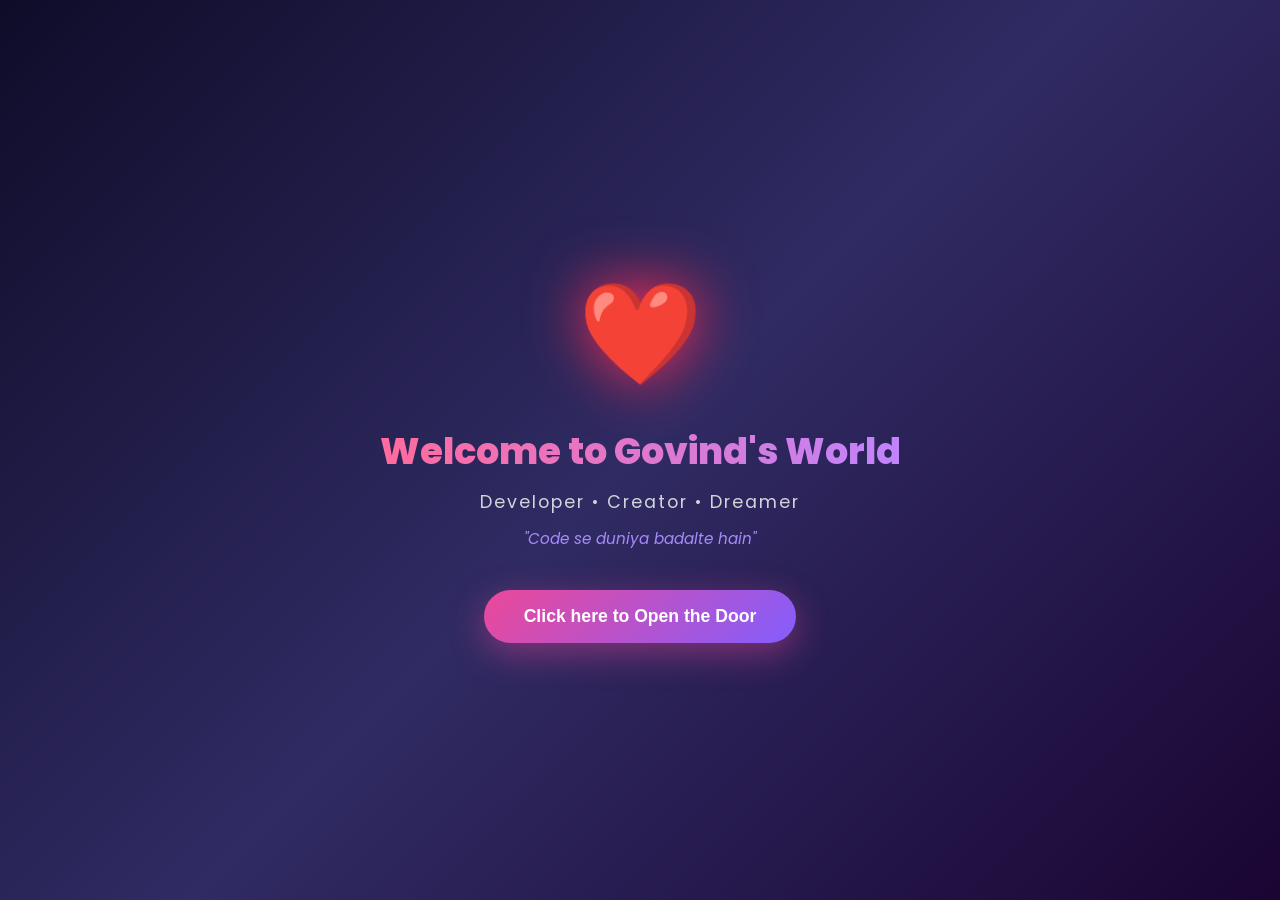
==== index.html @ 184f4589 "Refine styles and update comments in index.html Adjusted various font sizes and padding for better l" ====
<!DOCTYPE html>
<html lang="en">
<head>
  <meta charset="UTF-8" />
  <meta name="viewport" content="width=device-width, initial-scale=1.0" />
  <title>GOVIND | Developer Portfolio</title>
  <link rel="icon" href="https://cdn-icons-png.flaticon.com/512/179/179309.png" />
  <link href="https://fonts.googleapis.com/css2?family=Poppins:wght@300;500;700;900&display=swap" rel="stylesheet" />
  <script src="https://cdnjs.cloudflare.com/ajax/libs/font-awesome/6.5.0/js/all.min.js" crossorigin="anonymous"></script>
  <script src="https://cdn.jsdelivr.net/npm/particles.js@2.0.0/particles.min.js"></script>

  <style>
    * { margin: 0; padding: 0; box-sizing: border-box; }
    
    :root {
      --text: #ffffff;
      --card-bg: rgba(15, 12, 41, 0.65);
    }
    
    body.day {
      --text: #1e1b4b;
      --card-bg: rgba(255, 255, 255, 0.9);
    }

    body {
      font-family: 'Poppins', sans-serif;
      overflow-x: hidden;
      min-height: 100vh;
      color: var(--text);
      transition: all 0.4s ease;
    }

    /* Welcome Screen */
    #welcome-screen {
      position: fixed;
      inset: 0;
      background: linear-gradient(135deg, #0f0c29, #302b63, #1a0533);
      display: flex;
      flex-direction: column;
      align-items: center;
      justify-content: center;
      z-index: 9999;
      transition: opacity 0.9s ease, visibility 0.9s ease;
    }
    #welcome-screen.hide {
      opacity: 0;
      visibility: hidden;
      pointer-events: none;
    }
    .big-heart {
      font-size: 100px;
      animation: heartbeat 1.5s ease-in-out infinite;
      margin-bottom: 15px;
      filter: drop-shadow(0 0 30px #ff2d55);
    }
    @keyframes heartbeat {
      0%, 100% { transform: scale(1); }
      15% { transform: scale(1.25); }
      30% { transform: scale(1); }
      45% { transform: scale(1.15); }
    }
    .welcome-text {
      font-size: 2.3rem;
      font-weight: 800;
      text-align: center;
      margin-bottom: 10px;
      background: linear-gradient(90deg, #ff6b9d, #c084fc, #60a5fa, #ff6b9d);
      background-size: 300%;
      -webkit-background-clip: text;
      -webkit-text-fill-color: transparent;
      animation: gradientText 4s linear infinite, fadeInUp 1s ease;
    }
    @keyframes gradientText {
      0% { background-position: 0%; }
      100% { background-position: 300%; }
    }
    .welcome-sub {
      font-size: 1.1rem;
      color: #d1d5db;
      margin-bottom: 12px;
      letter-spacing: 2px;
      animation: fadeInUp 1.2s ease;
    }
    .welcome-line {
      font-size: 0.95rem;
      color: #a78bfa;
      margin-bottom: 40px;
      font-style: italic;
      animation: fadeInUp 1.3s ease;
    }
    .open-door-btn {
      padding: 16px 40px;
      font-size: 1.1rem;
      font-weight: 600;
      border: none;
      border-radius: 50px;
      background: linear-gradient(135deg, #ec4899, #8b5cf6, #3b82f6);
      background-size: 200%;
      color: white;
      cursor: pointer;
      box-shadow: 0 10px 35px rgba(236, 72, 153, 0.45);
      transition: all 0.3s ease;
      animation: fadeInUp 1.5s ease;
    }
    .open-door-btn:hover {
      transform: translateY(-5px) scale(1.05);
      background-position: 100%;
    }
    @keyframes fadeInUp {
      from { opacity: 0; transform: translateY(30px); }
      to { opacity: 1; transform: translateY(0); }
    }

    #main-content {
      opacity: 0;
      transition: opacity 0.9s ease;
      min-height: 100vh;
    }
    #main-content.show { opacity: 1; }

    .theme-toggle {
      position: fixed;
      top: 18px;
      right: 18px;
      z-index: 200;
      width: 46px;
      height: 46px;
      border-radius: 50%;
      border: 2px solid rgba(255,255,255,0.3);
      background: rgba(0,0,0,0.35);
      color: white;
      font-size: 1.2rem;
      cursor: pointer;
      backdrop-filter: blur(10px);
      display: flex;
      align-items: center;
      justify-content: center;
      transition: 0.3s;
    }
    .theme-toggle:hover { transform: scale(1.1); }

    /* Fancy Shayari */
    .shayari {
      position: absolute;
      top: 38px;
      left: 50%;
      transform: translateX(-50%);
      width: 92%;
      max-width: 440px;
      text-align: center;
      font-size: 1.12rem;
      font-weight: 800;
      line-height: 1.5;
      z-index: 5;
      background: linear-gradient(90deg, #f472b6, #c084fc, #60a5fa, #34d399, #f472b6);
      background-size: 300%;
      -webkit-background-clip: text;
      -webkit-text-fill-color: transparent;
      animation: shayariColor 5s linear infinite, shayariFloat 4s ease-in-out infinite;
    }
    @keyframes shayariColor {
      0% { background-position: 0%; }
      100% { background-position: 300%; }
    }
    @keyframes shayariFloat {
      0%, 100% { transform: translateX(-50%) translateY(0); }
      50% { transform: translateX(-50%) translateY(-7px); }
    }

    .page {
      position: absolute;
      inset: 0;
      display: none;
      flex-direction: column;
      align-items: center;
      justify-content: center;
      padding: 20px;
      z-index: 1;
      overflow-y: auto;
    }
    .page.active { display: flex; }

    .card {
      width: 90%;
      max-width: 420px;
      padding: 26px 22px;
      border-radius: 24px;
      backdrop-filter: blur(16px);
      text-align: center;
      position: relative;
      z-index: 2;
      background: var(--card-bg);
      margin-top: 70px;
    }

    .avatar {
      width: 120px;
      height: 120px;
      border-radius: 50%;
      object-fit: cover;
      margin-bottom: 12px;
    }
    .name {
      font-size: 2.15rem;
      font-weight: 900;
      letter-spacing: 2px;
      margin: 8px 0 4px;
    }
    .tag { font-size: 0.95rem; opacity: 0.85; margin-bottom: 10px; }
    .about { font-size: 0.92rem; line-height: 1.5; margin-bottom: 14px; opacity: 0.9; }

    .social {
      display: flex;
      justify-content: center;
      gap: 14px;
      margin: 14px 0;
      flex-wrap: wrap;
    }
    .social a {
      font-size: 1.4rem;
      color: inherit;
      transition: 0.3s;
    }
    .social a:hover { transform: scale(1.25) translateY(-4px); }

    .buttons {
      display: flex;
      gap: 10px;
      justify-content: center;
      flex-wrap: wrap;
      margin-top: 8px;
    }
    .btn {
      padding: 10px 22px;
      border-radius: 12px;
      text-decoration: none;
      font-weight: 600;
      font-size: 0.93rem;
      transition: 0.3s;
      border: none;
      cursor: pointer;
      color: white;
    }
    .btn:hover { transform: translateY(-3px); }

    /* Engagement */
    .engage-bar {
      display: flex;
      justify-content: center;
      gap: 16px;
      margin: 16px 0 10px;
      flex-wrap: wrap;
      font-size: 0.9rem;
    }
    .engage-item {
      display: flex;
      align-items: center;
      gap: 6px;
      cursor: pointer;
      padding: 6px 12px;
      border-radius: 20px;
      background: rgba(255,255,255,0.08);
      transition: 0.3s;
    }
    .engage-item:hover { background: rgba(255,255,255,0.15); transform: scale(1.05); }
    .engage-item.liked { color: #f472b6; }

    .share-btns {
      display: flex;
      justify-content: center;
      gap: 12px;
      margin-top: 8px;
      margin-bottom: 6px;
    }
    .share-btn {
      width: 40px;
      height: 40px;
      border-radius: 50%;
      border: none;
      color: white;
      font-size: 1.1rem;
      cursor: pointer;
      transition: 0.3s;
    }
    .share-btn:hover { transform: scale(1.15); }
    .share-wa { background: #25d366; }
    .share-tg { background: #0088cc; }
    .share-copy { background: #6b7280; }

    .nav {
      position: fixed;
      bottom: 20px;
      left: 50%;
      transform: translateX(-50%);
      display: flex;
      gap: 9px;
      z-index: 100;
      background: rgba(0,0,0,0.45);
      padding: 8px 14px;
      border-radius: 50px;
      backdrop-filter: blur(10px);
    }
    .nav-btn {
      width: 34px;
      height: 34px;
      border-radius: 50%;
      border: 2px solid rgba(255,255,255,0.4);
      background: transparent;
      color: white;
      font-weight: 700;
      cursor: pointer;
      transition: 0.3s;
      font-size: 0.9rem;
    }
    .nav-btn.active, .nav-btn:hover {
      background: white;
      color: #000;
      border-color: white;
    }

    /* Page Themes */
    #page1 { background: linear-gradient(-45deg, #0f0c29, #302b63, #4c1d95, #1e1b4b); background-size: 400% 400%; animation: gradient 14s ease infinite; }
    #page1 .card { border: 1px solid rgba(168,85,247,0.35); box-shadow: 0 0 40px rgba(168,85,247,0.25); }
    #page1 .avatar { border: 3px solid #a855f7; box-shadow: 0 0 25px #a855f7; }
    #page1 .name { background: linear-gradient(90deg, #c084fc, #e879f9, #f0abfc); -webkit-background-clip: text; -webkit-text-fill-color: transparent; }
    #page1 .btn { background: linear-gradient(135deg, #a855f7, #7c3aed); }
    #page1 .btn.outline { background: transparent; border: 2px solid #a855f7; color: inherit; }

    #page2 { background: linear-gradient(-45deg, #0c4a6e, #0369a1, #0e7490, #155e75); background-size: 400% 400%; animation: gradient 14s ease infinite; }
    #page2 .card { border: 1px solid rgba(34,211,238,0.35); box-shadow: 0 0 40px rgba(34,211,238,0.25); }
    #page2 .avatar { border: 3px solid #22d3ee; box-shadow: 0 0 25px #22d3ee; }
    #page2 .name { color: #67e8f9; text-shadow: 0 0 18px #22d3ee; }
    #page2 .btn { background: linear-gradient(135deg, #06b6d4, #0891b2); }
    #page2 .btn.outline { background: transparent; border: 2px solid #22d3ee; color: inherit; }

    #page3 { background: linear-gradient(-45deg, #064e3b, #065f46, #047857, #115e59); background-size: 400% 400%; animation: gradient 14s ease infinite; }
    #page3 .card { border: 1px solid rgba(52,211,153,0.35); box-shadow: 0 0 40px rgba(52,211,153,0.25); }
    #page3 .avatar { border: 3px solid #34d399; box-shadow: 0 0 25px #34d399; }
    #page3 .name { background: linear-gradient(90deg, #6ee7b7, #34d399, #10b981); -webkit-background-clip: text; -webkit-text-fill-color: transparent; }
    #page3 .btn { background: linear-gradient(135deg, #10b981, #059669); }
    #page3 .btn.outline { background: transparent; border: 2px solid #34d399; color: inherit; }

    #page4 { background: linear-gradient(-45deg, #7c2d12, #9a3412, #c2410c, #9a3412); background-size: 400% 400%; animation: gradient 14s ease infinite; }
    #page4 .card { border: 1px solid rgba(251,146,60,0.35); box-shadow: 0 0 40px rgba(251,146,60,0.25); }
    #page4 .avatar { border: 3px solid #fb923c; box-shadow: 0 0 25px #fb923c; }
    #page4 .name { color: #fdba74; }
    #page4 .btn { background: linear-gradient(135deg, #f97316, #ea580c); }
    #page4 .btn.outline { background: transparent; border: 2px solid #fb923c; color: inherit; }

    #page5 { background: linear-gradient(-45deg, #831843, #9d174d, #be123c, #9f1239); background-size: 400% 400%; animation: gradient 14s ease infinite; }
    #page5 .card { border: 1px solid rgba(244,114,182,0.35); box-shadow: 0 0 40px rgba(244,114,182,0.25); }
    #page5 .avatar { border: 3px solid #f472b6; box-shadow: 0 0 25px #f472b6; }
    #page5 .name { background: linear-gradient(90deg, #f9a8d4, #f472b6, #ec4899); -webkit-background-clip: text; -webkit-text-fill-color: transparent; }
    #page5 .btn { background: linear-gradient(135deg, #ec4899, #db2777); }
    #page5 .btn.outline { background: transparent; border: 2px solid #f472b6; color: inherit; }

    .contact-info { margin: 12px 0; font-size: 0.92rem; line-height: 1.7; }
    .contact-info a { color: #f9a8d4; text-decoration: none; font-weight: 500; }

    .comments-box {
      width: 90%;
      max-width: 420px;
      margin: 15px auto 90px;
      padding: 15px;
      border-radius: 16px;
      background: rgba(0,0,0,0.25);
      display: none;
    }

    @keyframes gradient {
      0% { background-position: 0% 50%; }
      50% { background-position: 100% 50%; }
      100% { background-position: 0% 50%; }
    }

    #particles-js { position: fixed; inset: 0; z-index: 0; }

    body.day .theme-toggle { color: #1e1b4b; border-color: rgba(0,0,0,0.2); background: rgba(255,255,255,0.7); }
    body.day .nav { background: rgba(255,255,255,0.75); }
    body.day .nav-btn { color: #1e1b4b; border-color: rgba(0,0,0,0.25); }
    body.day .nav-btn.active { background: #1e1b4b; color: white; }
  </style>
</head>
<body>

  <!-- WELCOME SCREEN -->
  <div id="welcome-screen">
    <div class="big-heart">❤️</div>
    <h1 class="welcome-text">Welcome to Govind's World</h1>
    <p class="welcome-sub">Developer • Creator • Dreamer</p>
    <p class="welcome-line">"Code se duniya badalte hain"</p>
    <button class="open-door-btn" onclick="openDoor()">Click here to Open the Door</button>
  </div>

  <!-- MAIN CONTENT -->
  <div id="main-content">
    <div id="particles-js"></div>

    <button class="theme-toggle" id="themeToggle">
      <i class="fas fa-moon"></i>
    </button>

    <!-- PAGE 1 -->
    <div class="page active" id="page1">
      <div class="shayari">"Silence is my power,<br>Code is my language 🔥"</div>
      <div class="card">
        <img src="https://graph.org/file/0471decf208b82b1a9e58.jpg" class="avatar" alt="Govind">
        <h1 class="name">GOVIND</h1>
        <p class="tag">@GOVIND-BOTS</p>
        <p class="about">💻 Telegram Bot Developer | Python | Pyrogram<br>⚡ Building automation with creativity</p>

        <div class="engage-bar">
          <div class="engage-item" id="viewCount"><i class="fas fa-eye"></i> <span>0</span> Views</div>
          <div class="engage-item" id="likeBtn" onclick="toggleLike()">
            <i class="fas fa-heart"></i> <span id="likeCount">0</span> Likes
          </div>
        </div>

        <div class="share-btns">
          <button class="share-btn share-wa" onclick="shareWhatsApp()"><i class="fab fa-whatsapp"></i></button>
          <button class="share-btn share-tg" onclick="shareTelegram()"><i class="fab fa-telegram"></i></button>
          <button class="share-btn share-copy" onclick="copyLink()"><i class="fas fa-link"></i></button>
        </div>

        <div class="social">
          <a href="https://github.com/GOVIND-BOTS" target="_blank"><i class="fab fa-github"></i></a>
          <a href="https://telegram.dog/govind_official_mp13" target="_blank"><i class="fab fa-telegram"></i></a>
          <a href="https://instagram.com/govind__official_mp" target="_blank"><i class="fab fa-instagram"></i></a>
          <a href="https://www.facebook.com/share/19WKnx52wk/" target="_blank"><i class="fab fa-facebook"></i></a>
          <a href="mailto:govindofficialmp@gmail.com"><i class="fas fa-envelope"></i></a>
          <a href="tel:+919713856013"><i class="fas fa-phone"></i></a>
        </div>
        <div class="buttons">
          <a href="https://instagram.com/govind__official_mp" class="btn" target="_blank">Follow</a>
          <button class="btn outline" onclick="goToPage(2)">Next →</button>
        </div>
      </div>
    </div>

    <!-- PAGE 2 -->
    <div class="page" id="page2">
      <div class="shayari">"Main nahi manta limits,<br>Main banata hoon systems 💻"</div>
      <div class="card">
        <img src="https://graph.org/file/0471decf208b82b1a9e58.jpg" class="avatar" alt="Govind">
        <h1 class="name">GOVIND</h1>
        <p class="tag">About Me</p>
        <p class="about">Passionate Telegram Bot Developer from India.<br>Love creating smart automation tools using Python & Pyrogram.<br>Always learning & building cool stuff 🚀</p>
        <div class="social">
          <a href="https://github.com/GOVIND-BOTS" target="_blank"><i class="fab fa-github"></i></a>
          <a href="https://telegram.dog/govind_official_mp13" target="_blank"><i class="fab fa-telegram"></i></a>
          <a href="https://instagram.com/govind__official_mp" target="_blank"><i class="fab fa-instagram"></i></a>
          <a href="https://www.facebook.com/share/19WKnx52wk/" target="_blank"><i class="fab fa-facebook"></i></a>
          <a href="mailto:govindofficialmp@gmail.com"><i class="fas fa-envelope"></i></a>
          <a href="tel:+919713856013"><i class="fas fa-phone"></i></a>
        </div>
        <div class="buttons">
          <button class="btn outline" onclick="goToPage(1)">← Prev</button>
          <button class="btn" onclick="goToPage(3)">Next →</button>
        </div>
      </div>
    </div>

    <!-- PAGE 3 -->
    <div class="page" id="page3">
      <div class="shayari">"Skills se nahi,<br>Hunger se farq padta hai 🔥"</div>
      <div class="card">
        <img src="https://graph.org/file/0471decf208b82b1a9e58.jpg" class="avatar" alt="Govind">
        <h1 class="name">GOVIND</h1>
        <p class="tag">My Skills</p>
        <p class="about">✅ Python & Pyrogram<br>✅ Telegram Bot Development<br>✅ Automation & Scraping<br>✅ API Integration<br>✅ Git & GitHub</p>
        <div class="social">
          <a href="https://github.com/GOVIND-BOTS" target="_blank"><i class="fab fa-github"></i></a>
          <a href="https://telegram.dog/govind_official_mp13" target="_blank"><i class="fab fa-telegram"></i></a>
          <a href="https://instagram.com/govind__official_mp" target="_blank"><i class="fab fa-instagram"></i></a>
          <a href="https://www.facebook.com/share/19WKnx52wk/" target="_blank"><i class="fab fa-facebook"></i></a>
          <a href="mailto:govindofficialmp@gmail.com"><i class="fas fa-envelope"></i></a>
          <a href="tel:+919713856013"><i class="fas fa-phone"></i></a>
        </div>
        <div class="buttons">
          <button class="btn outline" onclick="goToPage(2)">← Prev</button>
          <button class="btn" onclick="goToPage(4)">Next →</button>
        </div>
      </div>
    </div>

    <!-- PAGE 4 -->
    <div class="page" id="page4">
      <div class="shayari">"Projects bolte hain,<br>baatein nahi ⚡"</div>
      <div class="card">
        <img src="https://graph.org/file/0471decf208b82b1a9e58.jpg" class="avatar" alt="Govind">
        <h1 class="name">GOVIND</h1>
        <p class="tag">Projects</p>
        <p class="about">🔥 Multiple Telegram Bots<br>🔥 Auto Poster & Scrapers<br>🔥 Custom Automation Tools<br>🔥 Open Source Projects on GitHub</p>
        <div class="social">
          <a href="https://github.com/GOVIND-BOTS" target="_blank"><i class="fab fa-github"></i></a>
          <a href="https://telegram.dog/govind_official_mp13" target="_blank"><i class="fab fa-telegram"></i></a>
          <a href="https://instagram.com/govind__official_mp" target="_blank"><i class="fab fa-instagram"></i></a>
          <a href="https://www.facebook.com/share/19WKnx52wk/" target="_blank"><i class="fab fa-facebook"></i></a>
          <a href="mailto:govindofficialmp@gmail.com"><i class="fas fa-envelope"></i></a>
          <a href="tel:+919713856013"><i class="fas fa-phone"></i></a>
        </div>
        <div class="buttons">
          <button class="btn outline" onclick="goToPage(3)">← Prev</button>
          <button class="btn" onclick="goToPage(5)">Next →</button>
        </div>
      </div>
    </div>

    <!-- PAGE 5 -->
    <div class="page" id="page5">
      <div class="shayari">"Connect karo,<br>warna miss ho jaoge 🚀"</div>
      <div class="card">
        <img src="https://graph.org/file/0471decf208b82b1a9e58.jpg" class="avatar" alt="Govind">
        <h1 class="name">GOVIND</h1>
        <p class="tag">Get In Touch</p>
        <div class="contact-info">
          📧 <a href="mailto:govindofficialmp@gmail.com">govindofficialmp@gmail.com</a><br>
          📱 <a href="tel:+919713856013">+91 9713856013</a><br>
          📷 Instagram: @govind__official_mp<br>
          📘 Facebook: govind official
        </div>
        <div class="social">
          <a href="https://github.com/GOVIND-BOTS" target="_blank"><i class="fab fa-github"></i></a>
          <a href="https://telegram.dog/govind_official_mp13" target="_blank"><i class="fab fa-telegram"></i></a>
          <a href="https://instagram.com/govind__official_mp" target="_blank"><i class="fab fa-instagram"></i></a>
          <a href="https://www.facebook.com/share/19WKnx52wk/" target="_blank"><i class="fab fa-facebook"></i></a>
          <a href="mailto:govindofficialmp@gmail.com"><i class="fas fa-envelope"></i></a>
          <a href="tel:+919713856013"><i class="fas fa-phone"></i></a>
        </div>
        <div class="buttons">
          <button class="btn outline" onclick="goToPage(4)">← Prev</button>
          <button class="btn" onclick="goToPage(1)">Home</button>
        </div>
      </div>

      <!-- Comments Button -->
      <div style="margin: 18px 0 10px; text-align: center;">
        <button class="btn" onclick="toggleComments()" style="background: linear-gradient(135deg, #ec4899, #db2777);">
          💬 Comments
        </button>
      </div>

      <!-- Comments Box (hidden by default) -->
      <div class="comments-box" id="commentsBox">
        <h3 style="margin-bottom:12px; font-size:1.1rem;">💬 Comments</h3>
        <script src="https://giscus.app/client.js"
          data-repo="GOVIND-BOTS/GOVIND-BOTS"
          data-repo-id="R_kgDOXXXXXXX"
          data-category="General"
          data-category-id="DIC_kwDOXXXXXXX"
          data-mapping="pathname"
          data-strict="0"
          data-reactions-enabled="1"
          data-emit-metadata="0"
          data-input-position="bottom"
          data-theme="dark"
          data-lang="en"
          crossorigin="anonymous"
          async>
        </script>
      </div>
    </div>

    <div class="nav">
      <button class="nav-btn active" onclick="goToPage(1)">1</button>
      <button class="nav-btn" onclick="goToPage(2)">2</button>
      <button class="nav-btn" onclick="goToPage(3)">3</button>
      <button class="nav-btn" onclick="goToPage(4)">4</button>
      <button class="nav-btn" onclick="goToPage(5)">5</button>
    </div>
  </div>

  <script>
    function openDoor() {
      document.getElementById('welcome-screen').classList.add('hide');
      setTimeout(() => {
        document.getElementById('main-content').classList.add('show');
        updateViews();
      }, 500);
    }

    function updateViews() {
      let views = localStorage.getItem('portfolioViews') || 0;
      views = parseInt(views) + 1;
      localStorage.setItem('portfolioViews', views);
      document.querySelector('#viewCount span').innerText = views;
    }

    function toggleLike() {
      let likes = localStorage.getItem('portfolioLikes') || 0;
      let liked = localStorage.getItem('portfolioLiked') === 'true';
      const btn = document.getElementById('likeBtn');
      
      if (liked) {
        likes = Math.max(0, parseInt(likes) - 1);
        localStorage.setItem('portfolioLiked', 'false');
        btn.classList.remove('liked');
      } else {
        likes = parseInt(likes) + 1;
        localStorage.setItem('portfolioLiked', 'true');
        btn.classList.add('liked');
      }
      localStorage.setItem('portfolioLikes', likes);
      document.getElementById('likeCount').innerText = likes;
    }

    window.addEventListener('DOMContentLoaded', () => {
      document.getElementById('likeCount').innerText = localStorage.getItem('portfolioLikes') || 0;
      if (localStorage.getItem('portfolioLiked') === 'true') {
        document.getElementById('likeBtn').classList.add('liked');
      }
    });

    function shareWhatsApp() {
      window.open(`https://wa.me/?text=${encodeURIComponent(document.title + ' ' + location.href)}`);
    }
    function shareTelegram() {
      window.open(`https://t.me/share/url?url=${encodeURIComponent(location.href)}&text=${encodeURIComponent(document.title)}`);
    }
    function copyLink() {
      navigator.clipboard.writeText(location.href);
      alert('Link copied!');
    }

    function toggleComments() {
      const box = document.getElementById('commentsBox');
      box.style.display = box.style.display === 'none' ? 'block' : 'none';
    }

    particlesJS("particles-js", {
      particles: {
        number: { value: 50 },
        color: { value: "#ffffff" },
        shape: { type: "circle" },
        opacity: { value: 0.25 },
        size: { value: 2.3 },
        move: { enable: true, speed: 1.3 }
      }
    });

    function goToPage(num) {
      document.querySelectorAll('.page').forEach(p => p.classList.remove('active'));
      document.getElementById('page' + num).classList.add('active');
      document.querySelectorAll('.nav-btn').forEach(btn => btn.classList.remove('active'));
      document.querySelectorAll('.nav-btn')[num - 1].classList.add('active');
    }

    const toggleBtn = document.getElementById('themeToggle');
    const icon = toggleBtn.querySelector('i');
    if (localStorage.getItem('theme') === 'day') {
      document.body.classList.add('day');
      icon.classList.replace('fa-moon', 'fa-sun');
    }
    toggleBtn.addEventListener('click', () => {
      document.body.classList.toggle('day');
      if (document.body.classList.contains('day')) {
        icon.classList.replace('fa-moon', 'fa-sun');
        localStorage.setItem('theme', 'day');
      } else {
        icon.classList.replace('fa-sun', 'fa-moon');
        localStorage.setItem('theme', 'night');
      }
    });
  </script>
</body>
</html>
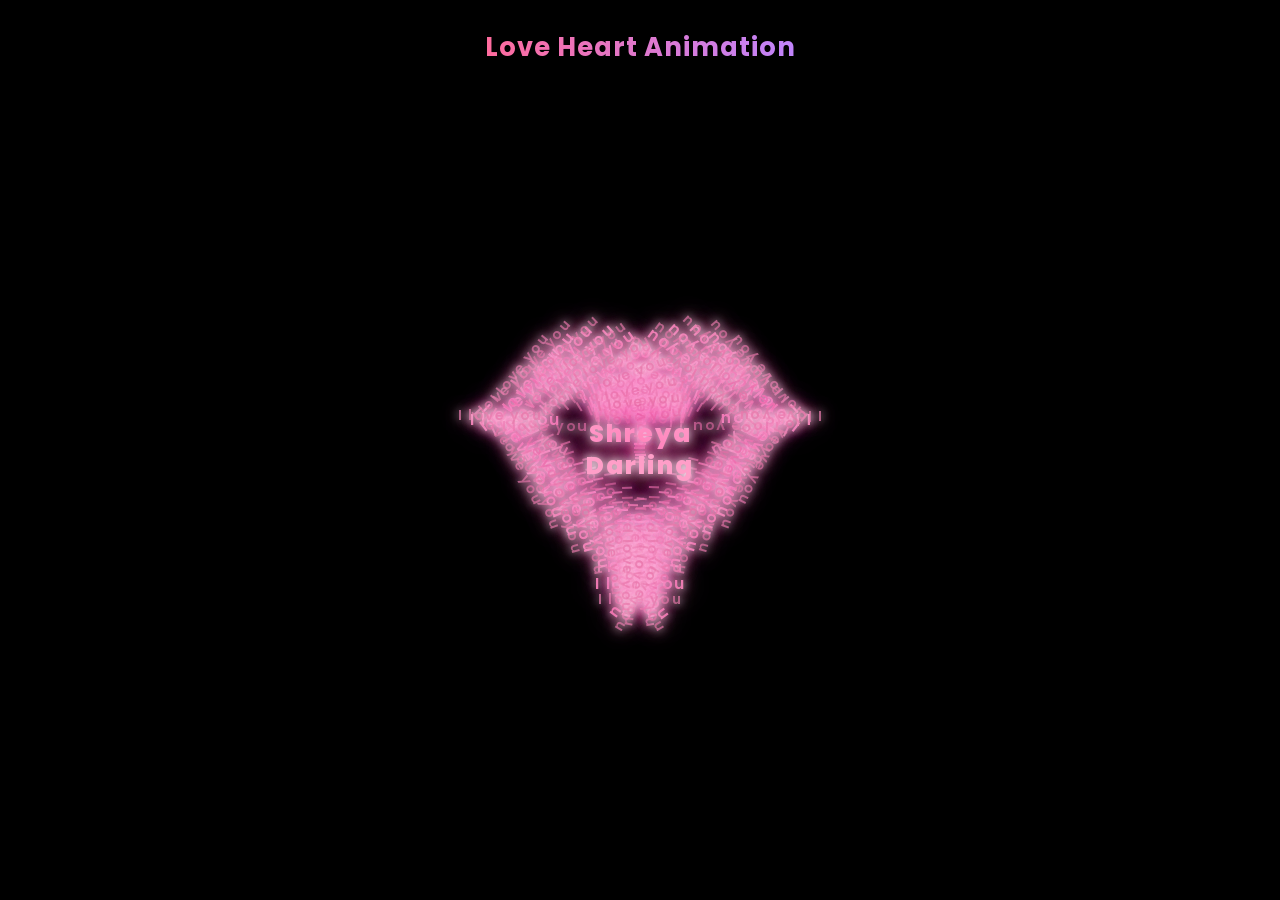
==== commit 3dd856a1: "Update index.html" ====
--- a/index.html
+++ b/index.html
@@ -28,9 +28,106 @@
       min-height: 100vh;
       color: var(--text);
       transition: all 0.4s ease;
-    }
-
-    /* Welcome Screen */
+      background: #000;
+    }
+
+    /* ========== LOVE HEART ANIMATION (Video Style) ========== */
+    #love-intro {
+      position: fixed;
+      inset: 0;
+      background: #000;
+      z-index: 10000;
+      display: flex;
+      flex-direction: column;
+      align-items: center;
+      justify-content: center;
+      overflow: hidden;
+      transition: opacity 1.2s ease, visibility 1.2s ease;
+    }
+    #love-intro.hide {
+      opacity: 0;
+      visibility: hidden;
+      pointer-events: none;
+    }
+
+    .heart-container {
+      position: relative;
+      width: 320px;
+      height: 320px;
+      display: flex;
+      align-items: center;
+      justify-content: center;
+    }
+
+    .love-word {
+      position: absolute;
+      color: #ea80b0;
+      font-size: 0.95rem;
+      font-weight: 600;
+      white-space: nowrap;
+      text-shadow: 0 0 8px #fff, 0 0 15px #ea80b0, 0 0 25px #ff69b4;
+      letter-spacing: 1.5px;
+      transform-origin: center;
+      opacity: 0.9;
+      animation: pulseText 2.8s ease-in-out infinite;
+    }
+
+    @keyframes pulseText {
+      0%, 100% { opacity: 0.75; filter: brightness(1); }
+      50% { opacity: 1; filter: brightness(1.3); }
+    }
+
+    .center-text {
+      position: absolute;
+      top: 50%;
+      left: 50%;
+      transform: translate(-50%, -50%);
+      font-size: 1.55rem;
+      font-weight: 800;
+      color: #ff9ec8;
+      text-shadow: 
+        0 0 10px #fff,
+        0 0 20px #ea80b0,
+        0 0 40px #ff69b4,
+        0 0 60px #ff1493;
+      letter-spacing: 2px;
+      white-space: nowrap;
+      z-index: 10;
+      animation: centerGlow 2.2s ease-in-out infinite, centerFloat 3.5s ease-in-out infinite;
+      text-align: center;
+      line-height: 1.3;
+    }
+
+    @keyframes centerGlow {
+      0%, 100% { 
+        text-shadow: 0 0 10px #fff, 0 0 20px #ea80b0, 0 0 40px #ff69b4;
+        transform: translate(-50%, -50%) scale(1);
+      }
+      50% { 
+        text-shadow: 0 0 15px #fff, 0 0 30px #ea80b0, 0 0 55px #ff69b4, 0 0 80px #ff1493;
+        transform: translate(-50%, -50%) scale(1.08);
+      }
+    }
+
+    @keyframes centerFloat {
+      0%, 100% { transform: translate(-50%, -50%) translateY(0); }
+      50% { transform: translate(-50%, -50%) translateY(-6px); }
+    }
+
+    .love-title {
+      position: absolute;
+      top: 28px;
+      font-size: 1.6rem;
+      font-weight: 700;
+      background: linear-gradient(90deg, #ff6b9d, #c084fc, #60a5fa, #ff6b9d);
+      background-size: 300%;
+      -webkit-background-clip: text;
+      -webkit-text-fill-color: transparent;
+      animation: gradientText 4s linear infinite;
+      letter-spacing: 1px;
+    }
+
+    /* ========== WELCOME SCREEN ========== */
     #welcome-screen {
       position: fixed;
       inset: 0;
@@ -40,7 +137,13 @@
       align-items: center;
       justify-content: center;
       z-index: 9999;
+      opacity: 0;
+      visibility: hidden;
       transition: opacity 0.9s ease, visibility 0.9s ease;
+    }
+    #welcome-screen.show {
+      opacity: 1;
+      visibility: visible;
     }
     #welcome-screen.hide {
       opacity: 0;
@@ -379,9 +482,26 @@
     body.day .nav { background: rgba(255,255,255,0.75); }
     body.day .nav-btn { color: #1e1b4b; border-color: rgba(0,0,0,0.25); }
     body.day .nav-btn.active { background: #1e1b4b; color: white; }
+
+    /* Responsive for heart */
+    @media (max-width: 480px) {
+      .heart-container { width: 280px; height: 280px; }
+      .love-word { font-size: 0.82rem; }
+      .center-text { font-size: 1.3rem; }
+      .love-title { font-size: 1.35rem; }
+    }
   </style>
 </head>
 <body>
+
+  <!-- ========== LOVE HEART INTRO (Video Style) ========== -->
+  <div id="love-intro">
+    <div class="love-title">Love Heart Animation</div>
+    <div class="heart-container" id="heartContainer">
+      <!-- Love words will be generated by JS -->
+      <div class="center-text">Shreya<br>Darling</div>
+    </div>
+  </div>
 
   <!-- WELCOME SCREEN -->
   <div id="welcome-screen">
@@ -571,6 +691,69 @@
   </div>
 
   <script>
+    // ========== CREATE LOVE HEART (exactly like video) ==========
+    function createLoveHeart() {
+      const container = document.getElementById('heartContainer');
+      const centerText = container.querySelector('.center-text');
+      
+      // Heart parametric equation points
+      // Multiple layers for thickness (like video)
+      const layers = [
+        { scale: 1.00, count: 48, opacity: 1.0 },
+        { scale: 0.88, count: 42, opacity: 0.85 },
+        { scale: 0.76, count: 36, opacity: 0.7 },
+        { scale: 1.12, count: 40, opacity: 0.75 }
+      ];
+
+      layers.forEach((layer, layerIndex) => {
+        for (let i = 0; i < layer.count; i++) {
+          const t = (i / layer.count) * Math.PI * 2;
+          
+          // Classic heart parametric equations
+          const x = 16 * Math.pow(Math.sin(t), 3);
+          const y = -(13 * Math.cos(t) - 5 * Math.cos(2 * t) - 2 * Math.cos(3 * t) - Math.cos(4 * t));
+          
+          const span = document.createElement('span');
+          span.className = 'love-word';
+          span.innerText = 'I love you';
+          
+          // Position
+          const posX = x * 7.8 * layer.scale;
+          const posY = y * 7.8 * layer.scale;
+          
+          // Rotation to follow the curve
+          const angle = Math.atan2(
+            -(13 * Math.sin(t) + 10 * Math.sin(2 * t) + 6 * Math.sin(3 * t) + 4 * Math.sin(4 * t)),
+            48 * Math.pow(Math.sin(t), 2) * Math.cos(t)
+          ) * (180 / Math.PI);
+          
+          span.style.left = `calc(50% + ${posX}px)`;
+          span.style.top = `calc(50% + ${posY}px)`;
+          span.style.transform = `translate(-50%, -50%) rotate(${angle - 90}deg)`;
+          span.style.opacity = layer.opacity;
+          span.style.animationDelay = `${(i * 0.04) + (layerIndex * 0.15)}s`;
+          
+          // Slight size variation
+          if (layerIndex === 0) span.style.fontSize = '0.98rem';
+          else if (layerIndex === 3) span.style.fontSize = '0.88rem';
+          else span.style.fontSize = '0.90rem';
+          
+          container.insertBefore(span, centerText);
+        }
+      });
+    }
+
+    // Start heart + auto transition to Welcome
+    createLoveHeart();
+
+    setTimeout(() => {
+      document.getElementById('love-intro').classList.add('hide');
+      setTimeout(() => {
+        document.getElementById('welcome-screen').classList.add('show');
+      }, 600);
+    }, 6500); // 6.5 seconds heart animation
+
+    // ========== EXISTING FUNCTIONS ==========
     function openDoor() {
       document.getElementById('welcome-screen').classList.add('hide');
       setTimeout(() => {
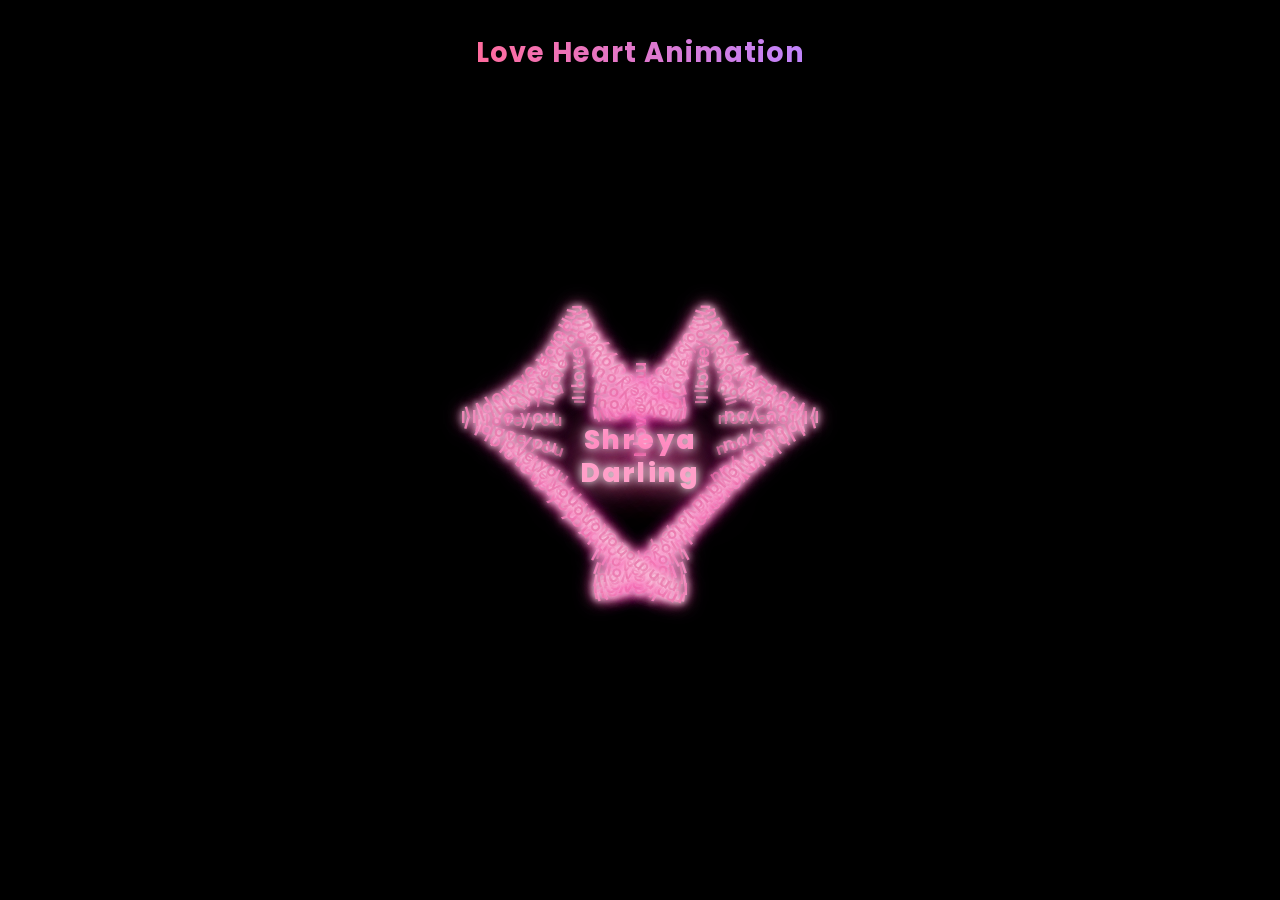
==== commit 0597412a: "Update index.html" ====
--- a/index.html
+++ b/index.html
@@ -31,7 +31,7 @@
       background: #000;
     }
 
-    /* ========== LOVE HEART ANIMATION (Video Style) ========== */
+    /* ========== LOVE HEART ANIMATION (Exact Video Style) ========== */
     #love-intro {
       position: fixed;
       inset: 0;
@@ -42,7 +42,7 @@
       align-items: center;
       justify-content: center;
       overflow: hidden;
-      transition: opacity 1.2s ease, visibility 1.2s ease;
+      transition: opacity 1.1s ease, visibility 1.1s ease;
     }
     #love-intro.hide {
       opacity: 0;
@@ -50,74 +50,10 @@
       pointer-events: none;
     }
 
-    .heart-container {
-      position: relative;
-      width: 320px;
-      height: 320px;
-      display: flex;
-      align-items: center;
-      justify-content: center;
-    }
-
-    .love-word {
-      position: absolute;
-      color: #ea80b0;
-      font-size: 0.95rem;
-      font-weight: 600;
-      white-space: nowrap;
-      text-shadow: 0 0 8px #fff, 0 0 15px #ea80b0, 0 0 25px #ff69b4;
-      letter-spacing: 1.5px;
-      transform-origin: center;
-      opacity: 0.9;
-      animation: pulseText 2.8s ease-in-out infinite;
-    }
-
-    @keyframes pulseText {
-      0%, 100% { opacity: 0.75; filter: brightness(1); }
-      50% { opacity: 1; filter: brightness(1.3); }
-    }
-
-    .center-text {
-      position: absolute;
-      top: 50%;
-      left: 50%;
-      transform: translate(-50%, -50%);
-      font-size: 1.55rem;
-      font-weight: 800;
-      color: #ff9ec8;
-      text-shadow: 
-        0 0 10px #fff,
-        0 0 20px #ea80b0,
-        0 0 40px #ff69b4,
-        0 0 60px #ff1493;
-      letter-spacing: 2px;
-      white-space: nowrap;
-      z-index: 10;
-      animation: centerGlow 2.2s ease-in-out infinite, centerFloat 3.5s ease-in-out infinite;
-      text-align: center;
-      line-height: 1.3;
-    }
-
-    @keyframes centerGlow {
-      0%, 100% { 
-        text-shadow: 0 0 10px #fff, 0 0 20px #ea80b0, 0 0 40px #ff69b4;
-        transform: translate(-50%, -50%) scale(1);
-      }
-      50% { 
-        text-shadow: 0 0 15px #fff, 0 0 30px #ea80b0, 0 0 55px #ff69b4, 0 0 80px #ff1493;
-        transform: translate(-50%, -50%) scale(1.08);
-      }
-    }
-
-    @keyframes centerFloat {
-      0%, 100% { transform: translate(-50%, -50%) translateY(0); }
-      50% { transform: translate(-50%, -50%) translateY(-6px); }
-    }
-
     .love-title {
       position: absolute;
-      top: 28px;
-      font-size: 1.6rem;
+      top: 32px;
+      font-size: 1.7rem;
       font-weight: 700;
       background: linear-gradient(90deg, #ff6b9d, #c084fc, #60a5fa, #ff6b9d);
       background-size: 300%;
@@ -125,6 +61,74 @@
       -webkit-text-fill-color: transparent;
       animation: gradientText 4s linear infinite;
       letter-spacing: 1px;
+      z-index: 20;
+    }
+
+    .heart-wrapper {
+      position: relative;
+      width: 340px;
+      height: 320px;
+      display: flex;
+      align-items: center;
+      justify-content: center;
+    }
+
+    .love-word {
+      position: absolute;
+      color: #ea80b0;
+      font-size: 1.05rem;
+      font-weight: 600;
+      white-space: nowrap;
+      letter-spacing: 1.2px;
+      text-shadow: 
+        0 0 6px #fff,
+        0 0 12px #ea80b0,
+        0 0 20px #ff69b4;
+      transform-origin: center center;
+      opacity: 0.95;
+      pointer-events: none;
+      user-select: none;
+    }
+
+    .center-name {
+      position: absolute;
+      top: 52%;
+      left: 50%;
+      transform: translate(-50%, -50%);
+      text-align: center;
+      z-index: 30;
+      pointer-events: none;
+    }
+
+    .center-name span {
+      display: block;
+      font-size: 1.65rem;
+      font-weight: 800;
+      color: #ff9ec8;
+      letter-spacing: 2.5px;
+      text-shadow: 
+        0 0 10px #fff,
+        0 0 22px #ea80b0,
+        0 0 40px #ff69b4,
+        0 0 60px #ff1493;
+      animation: namePulse 2.4s ease-in-out infinite;
+      line-height: 1.25;
+    }
+
+    @keyframes namePulse {
+      0%, 100% { 
+        transform: scale(1);
+        text-shadow: 0 0 10px #fff, 0 0 22px #ea80b0, 0 0 40px #ff69b4;
+      }
+      50% { 
+        transform: scale(1.07);
+        text-shadow: 0 0 14px #fff, 0 0 30px #ea80b0, 0 0 55px #ff69b4, 0 0 80px #ff1493;
+      }
+    }
+
+    @keyframes gradientText {
+      0% { background-position: 0%; }
+      100% { background-position: 300%; }
     }
 
     /* ========== WELCOME SCREEN ========== */
@@ -172,10 +176,6 @@
       -webkit-background-clip: text;
       -webkit-text-fill-color: transparent;
       animation: gradientText 4s linear infinite, fadeInUp 1s ease;
-    }
-    @keyframes gradientText {
-      0% { background-position: 0%; }
-      100% { background-position: 300%; }
     }
     .welcome-sub {
       font-size: 1.1rem;
@@ -242,7 +242,6 @@
     }
     .theme-toggle:hover { transform: scale(1.1); }
 
-    /* Fancy Shayari */
     .shayari {
       position: absolute;
       top: 38px;
@@ -346,7 +345,6 @@
     }
     .btn:hover { transform: translateY(-3px); }
 
-    /* Engagement */
     .engage-bar {
       display: flex;
       justify-content: center;
@@ -421,7 +419,6 @@
       border-color: white;
     }
 
-    /* Page Themes */
     #page1 { background: linear-gradient(-45deg, #0f0c29, #302b63, #4c1d95, #1e1b4b); background-size: 400% 400%; animation: gradient 14s ease infinite; }
     #page1 .card { border: 1px solid rgba(168,85,247,0.35); box-shadow: 0 0 40px rgba(168,85,247,0.25); }
     #page1 .avatar { border: 3px solid #a855f7; box-shadow: 0 0 25px #a855f7; }
@@ -483,23 +480,24 @@
     body.day .nav-btn { color: #1e1b4b; border-color: rgba(0,0,0,0.25); }
     body.day .nav-btn.active { background: #1e1b4b; color: white; }
 
-    /* Responsive for heart */
     @media (max-width: 480px) {
-      .heart-container { width: 280px; height: 280px; }
-      .love-word { font-size: 0.82rem; }
-      .center-text { font-size: 1.3rem; }
-      .love-title { font-size: 1.35rem; }
+      .heart-wrapper { width: 300px; height: 290px; }
+      .love-word { font-size: 0.92rem; }
+      .center-name span { font-size: 1.4rem; }
+      .love-title { font-size: 1.4rem; top: 24px; }
     }
   </style>
 </head>
 <body>
 
-  <!-- ========== LOVE HEART INTRO (Video Style) ========== -->
+  <!-- LOVE HEART INTRO - Exact Video Style -->
   <div id="love-intro">
     <div class="love-title">Love Heart Animation</div>
-    <div class="heart-container" id="heartContainer">
-      <!-- Love words will be generated by JS -->
-      <div class="center-text">Shreya<br>Darling</div>
+    <div class="heart-wrapper" id="heartWrapper">
+      <div class="center-name">
+        <span>Shreya</span>
+        <span>Darling</span>
+      </div>
     </div>
   </div>
 
@@ -653,14 +651,12 @@
         </div>
       </div>
 
-      <!-- Comments Button -->
       <div style="margin: 18px 0 10px; text-align: center;">
         <button class="btn" onclick="toggleComments()" style="background: linear-gradient(135deg, #ec4899, #db2777);">
           💬 Comments
         </button>
       </div>
 
-      <!-- Comments Box (hidden by default) -->
       <div class="comments-box" id="commentsBox">
         <h3 style="margin-bottom:12px; font-size:1.1rem;">💬 Comments</h3>
         <script src="https://giscus.app/client.js"
@@ -691,69 +687,59 @@
   </div>
 
   <script>
-    // ========== CREATE LOVE HEART (exactly like video) ==========
-    function createLoveHeart() {
-      const container = document.getElementById('heartContainer');
-      const centerText = container.querySelector('.center-text');
-      
-      // Heart parametric equation points
-      // Multiple layers for thickness (like video)
+    // ========== EXACT VIDEO STYLE HEART ==========
+    function createPerfectHeart() {
+      const wrapper = document.getElementById('heartWrapper');
+      const center = wrapper.querySelector('.center-name');
+
+      // Only 2 clean layers for outline look (like video)
       const layers = [
-        { scale: 1.00, count: 48, opacity: 1.0 },
-        { scale: 0.88, count: 42, opacity: 0.85 },
-        { scale: 0.76, count: 36, opacity: 0.7 },
-        { scale: 1.12, count: 40, opacity: 0.75 }
+        { scale: 1.00, count: 56, size: 1.08, opacity: 1 },
+        { scale: 0.92, count: 48, size: 0.98, opacity: 0.85 }
       ];
 
-      layers.forEach((layer, layerIndex) => {
+      layers.forEach((layer) => {
         for (let i = 0; i < layer.count; i++) {
           const t = (i / layer.count) * Math.PI * 2;
-          
-          // Classic heart parametric equations
+
+          // Classic heart parametric
           const x = 16 * Math.pow(Math.sin(t), 3);
-          const y = -(13 * Math.cos(t) - 5 * Math.cos(2 * t) - 2 * Math.cos(3 * t) - Math.cos(4 * t));
-          
+          const y = -(13 * Math.cos(t) - 5 * Math.cos(2*t) - 2 * Math.cos(3*t) - Math.cos(4*t));
+
+          // Position
+          const posX = x * 8.2 * layer.scale;
+          const posY = y * 8.2 * layer.scale;
+
+          // Perfect tangent angle
+          const dx = 48 * Math.pow(Math.sin(t), 2) * Math.cos(t);
+          const dy = -(13 * Math.sin(t) - 10 * Math.sin(2*t) - 6 * Math.sin(3*t) - 4 * Math.sin(4*t));
+          let angle = Math.atan2(dy, dx) * (180 / Math.PI) - 90;
+
           const span = document.createElement('span');
           span.className = 'love-word';
           span.innerText = 'I love you';
-          
-          // Position
-          const posX = x * 7.8 * layer.scale;
-          const posY = y * 7.8 * layer.scale;
-          
-          // Rotation to follow the curve
-          const angle = Math.atan2(
-            -(13 * Math.sin(t) + 10 * Math.sin(2 * t) + 6 * Math.sin(3 * t) + 4 * Math.sin(4 * t)),
-            48 * Math.pow(Math.sin(t), 2) * Math.cos(t)
-          ) * (180 / Math.PI);
-          
           span.style.left = `calc(50% + ${posX}px)`;
-          span.style.top = `calc(50% + ${posY}px)`;
-          span.style.transform = `translate(-50%, -50%) rotate(${angle - 90}deg)`;
+          span.style.top  = `calc(50% + ${posY}px)`;
+          span.style.transform = `translate(-50%, -50%) rotate(${angle}deg)`;
+          span.style.fontSize = layer.size + 'rem';
           span.style.opacity = layer.opacity;
-          span.style.animationDelay = `${(i * 0.04) + (layerIndex * 0.15)}s`;
-          
-          // Slight size variation
-          if (layerIndex === 0) span.style.fontSize = '0.98rem';
-          else if (layerIndex === 3) span.style.fontSize = '0.88rem';
-          else span.style.fontSize = '0.90rem';
-          
-          container.insertBefore(span, centerText);
+
+          wrapper.insertBefore(span, center);
         }
       });
     }
 
-    // Start heart + auto transition to Welcome
-    createLoveHeart();
-
+    createPerfectHeart();
+
+    // Auto go to Welcome after 6.8 sec
     setTimeout(() => {
       document.getElementById('love-intro').classList.add('hide');
       setTimeout(() => {
         document.getElementById('welcome-screen').classList.add('show');
-      }, 600);
-    }, 6500); // 6.5 seconds heart animation
-
-    // ========== EXISTING FUNCTIONS ==========
+      }, 700);
+    }, 6800);
+
+    // ========== REST OF YOUR CODE ==========
     function openDoor() {
       document.getElementById('welcome-screen').classList.add('hide');
       setTimeout(() => {
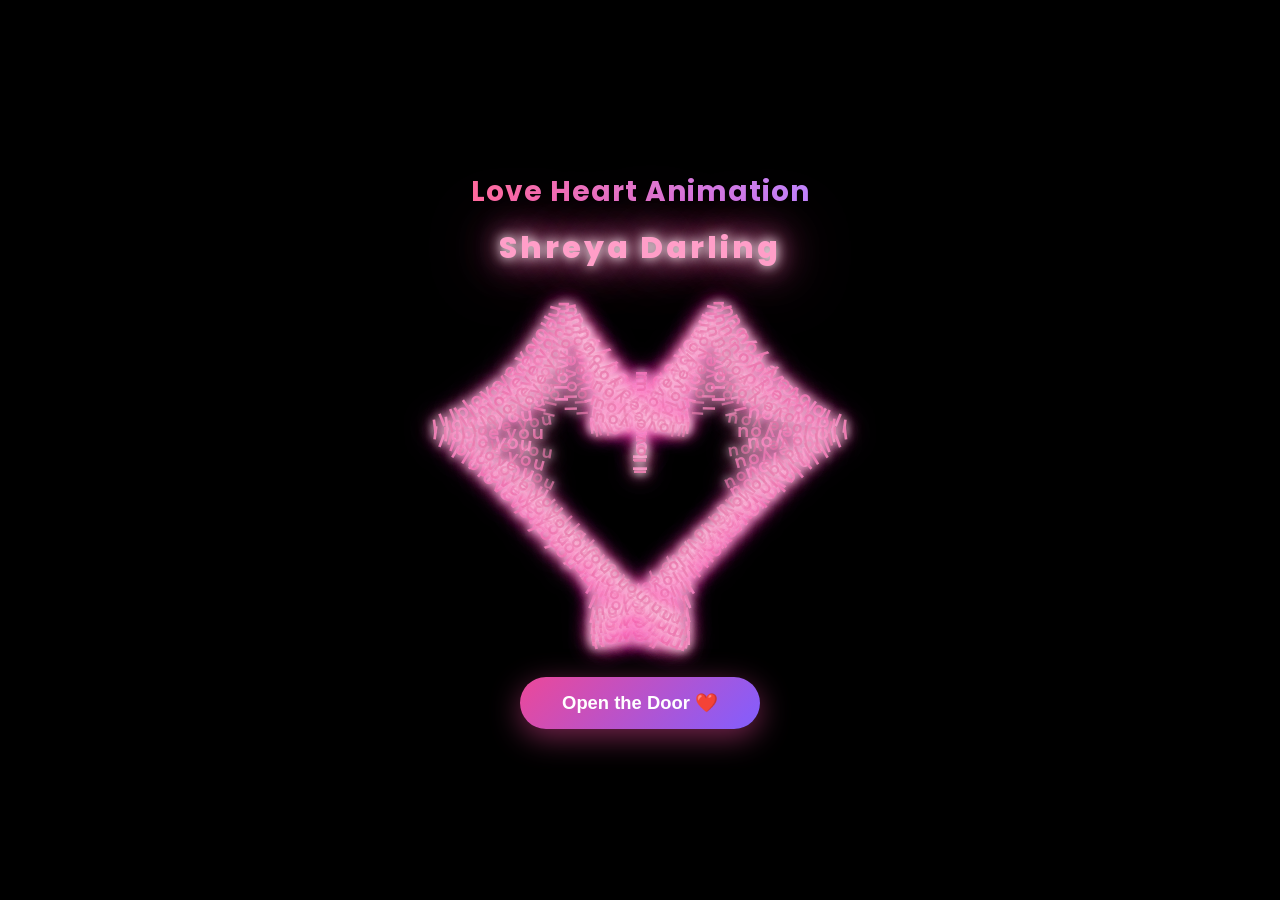
==== commit 8508a569: "Refactor love heart animation and styles" ====
--- a/index.html
+++ b/index.html
@@ -31,7 +31,7 @@
       background: #000;
     }
 
-    /* ========== LOVE HEART ANIMATION (Exact Video Style) ========== */
+    /* ========== LOVE HEART INTRO ========== */
     #love-intro {
       position: fixed;
       inset: 0;
@@ -42,7 +42,7 @@
       align-items: center;
       justify-content: center;
       overflow: hidden;
-      transition: opacity 1.1s ease, visibility 1.1s ease;
+      transition: opacity 1s ease, visibility 1s ease;
     }
     #love-intro.hide {
       opacity: 0;
@@ -51,9 +51,7 @@
     }
 
     .love-title {
-      position: absolute;
-      top: 32px;
-      font-size: 1.7rem;
+      font-size: 1.75rem;
       font-weight: 700;
       background: linear-gradient(90deg, #ff6b9d, #c084fc, #60a5fa, #ff6b9d);
       background-size: 300%;
@@ -61,13 +59,41 @@
       -webkit-text-fill-color: transparent;
       animation: gradientText 4s linear infinite;
       letter-spacing: 1px;
+      margin-bottom: 12px;
       z-index: 20;
     }
 
-    .heart-wrapper {
+    .shreya-name {
+      font-size: 1.9rem;
+      font-weight: 800;
+      color: #ff9ec8;
+      letter-spacing: 3px;
+      text-shadow: 
+        0 0 12px #fff,
+        0 0 25px #ea80b0,
+        0 0 45px #ff69b4,
+        0 0 70px #ff1493;
+      margin-bottom: 18px;
+      animation: nameGlow 2.5s ease-in-out infinite;
+      z-index: 20;
+      text-align: center;
+    }
+
+    @keyframes nameGlow {
+      0%, 100% { 
+        transform: scale(1);
+        text-shadow: 0 0 12px #fff, 0 0 25px #ea80b0, 0 0 45px #ff69b4;
+      }
+      50% { 
+        transform: scale(1.06);
+        text-shadow: 0 0 18px #fff, 0 0 35px #ea80b0, 0 0 60px #ff69b4, 0 0 90px #ff1493;
+      }
+    }
+
+    .heart-box {
       position: relative;
-      width: 340px;
-      height: 320px;
+      width: 380px;
+      height: 360px;
       display: flex;
       align-items: center;
       justify-content: center;
@@ -76,54 +102,45 @@
     .love-word {
       position: absolute;
       color: #ea80b0;
-      font-size: 1.05rem;
+      font-size: 1.15rem;
       font-weight: 600;
       white-space: nowrap;
-      letter-spacing: 1.2px;
+      letter-spacing: 1.5px;
       text-shadow: 
-        0 0 6px #fff,
-        0 0 12px #ea80b0,
-        0 0 20px #ff69b4;
+        0 0 8px #fff,
+        0 0 16px #ea80b0,
+        0 0 28px #ff69b4;
       transform-origin: center center;
       opacity: 0.95;
       pointer-events: none;
       user-select: none;
     }
 
-    .center-name {
-      position: absolute;
-      top: 52%;
-      left: 50%;
-      transform: translate(-50%, -50%);
-      text-align: center;
+    .open-btn {
+      margin-top: 28px;
+      padding: 15px 42px;
+      font-size: 1.15rem;
+      font-weight: 600;
+      border: none;
+      border-radius: 50px;
+      background: linear-gradient(135deg, #ec4899, #8b5cf6, #3b82f6);
+      background-size: 200%;
+      color: white;
+      cursor: pointer;
+      box-shadow: 0 8px 30px rgba(236, 72, 153, 0.5);
+      transition: all 0.3s ease;
       z-index: 30;
-      pointer-events: none;
-    }
-
-    .center-name span {
-      display: block;
-      font-size: 1.65rem;
-      font-weight: 800;
-      color: #ff9ec8;
-      letter-spacing: 2.5px;
-      text-shadow: 
-        0 0 10px #fff,
-        0 0 22px #ea80b0,
-        0 0 40px #ff69b4,
-        0 0 60px #ff1493;
-      animation: namePulse 2.4s ease-in-out infinite;
-      line-height: 1.25;
-    }
-
-    @keyframes namePulse {
-      0%, 100% { 
-        transform: scale(1);
-        text-shadow: 0 0 10px #fff, 0 0 22px #ea80b0, 0 0 40px #ff69b4;
-      }
-      50% { 
-        transform: scale(1.07);
-        text-shadow: 0 0 14px #fff, 0 0 30px #ea80b0, 0 0 55px #ff69b4, 0 0 80px #ff1493;
-      }
+      animation: btnPulse 2.8s ease-in-out infinite;
+    }
+    .open-btn:hover {
+      transform: translateY(-4px) scale(1.05);
+      background-position: 100%;
+      box-shadow: 0 12px 40px rgba(236, 72, 153, 0.7);
+    }
+
+    @keyframes btnPulse {
+      0%, 100% { box-shadow: 0 8px 30px rgba(236, 72, 153, 0.5); }
+      50% { box-shadow: 0 8px 40px rgba(236, 72, 153, 0.8); }
     }
 
     @keyframes gradientText {
@@ -481,24 +498,24 @@
     body.day .nav-btn.active { background: #1e1b4b; color: white; }
 
     @media (max-width: 480px) {
-      .heart-wrapper { width: 300px; height: 290px; }
-      .love-word { font-size: 0.92rem; }
-      .center-name span { font-size: 1.4rem; }
-      .love-title { font-size: 1.4rem; top: 24px; }
+      .heart-box { width: 320px; height: 310px; }
+      .love-word { font-size: 0.98rem; }
+      .shreya-name { font-size: 1.55rem; }
+      .love-title { font-size: 1.45rem; }
+      .open-btn { padding: 13px 34px; font-size: 1.05rem; }
     }
   </style>
 </head>
 <body>
 
-  <!-- LOVE HEART INTRO - Exact Video Style -->
+  <!-- ========== LOVE HEART INTRO ========== -->
   <div id="love-intro">
     <div class="love-title">Love Heart Animation</div>
-    <div class="heart-wrapper" id="heartWrapper">
-      <div class="center-name">
-        <span>Shreya</span>
-        <span>Darling</span>
-      </div>
-    </div>
+    <div class="shreya-name">Shreya Darling</div>
+    
+    <div class="heart-box" id="heartBox"></div>
+
+    <button class="open-btn" onclick="goToWelcome()">Open the Door ❤️</button>
   </div>
 
   <!-- WELCOME SCREEN -->
@@ -687,59 +704,58 @@
   </div>
 
   <script>
-    // ========== EXACT VIDEO STYLE HEART ==========
-    function createPerfectHeart() {
-      const wrapper = document.getElementById('heartWrapper');
-      const center = wrapper.querySelector('.center-name');
-
-      // Only 2 clean layers for outline look (like video)
+    // ========== VIDEO STYLE HEART (Bigger + Clean) ==========
+    function createVideoHeart() {
+      const box = document.getElementById('heartBox');
+
+      // 3 layers for nice thickness like video
       const layers = [
-        { scale: 1.00, count: 56, size: 1.08, opacity: 1 },
-        { scale: 0.92, count: 48, size: 0.98, opacity: 0.85 }
+        { scale: 1.05, count: 62, size: 1.18, opacity: 1.00 },
+        { scale: 0.97, count: 56, size: 1.10, opacity: 0.90 },
+        { scale: 0.89, count: 50, size: 1.02, opacity: 0.78 }
       ];
 
-      layers.forEach((layer) => {
+      layers.forEach(layer => {
         for (let i = 0; i < layer.count; i++) {
           const t = (i / layer.count) * Math.PI * 2;
 
-          // Classic heart parametric
+          // Heart equation
           const x = 16 * Math.pow(Math.sin(t), 3);
-          const y = -(13 * Math.cos(t) - 5 * Math.cos(2*t) - 2 * Math.cos(3*t) - Math.cos(4*t));
-
-          // Position
-          const posX = x * 8.2 * layer.scale;
-          const posY = y * 8.2 * layer.scale;
-
-          // Perfect tangent angle
+          const y = -(13 * Math.cos(t) - 5 * Math.cos(2 * t) - 2 * Math.cos(3 * t) - Math.cos(4 * t));
+
+          const posX = x * 9.4 * layer.scale;
+          const posY = y * 9.4 * layer.scale;
+
+          // Tangent angle so text follows the curve
           const dx = 48 * Math.pow(Math.sin(t), 2) * Math.cos(t);
-          const dy = -(13 * Math.sin(t) - 10 * Math.sin(2*t) - 6 * Math.sin(3*t) - 4 * Math.sin(4*t));
-          let angle = Math.atan2(dy, dx) * (180 / Math.PI) - 90;
+          const dy = -(13 * Math.sin(t) - 10 * Math.sin(2 * t) - 6 * Math.sin(3 * t) - 4 * Math.sin(4 * t));
+          const angle = Math.atan2(dy, dx) * (180 / Math.PI) - 90;
 
           const span = document.createElement('span');
           span.className = 'love-word';
           span.innerText = 'I love you';
           span.style.left = `calc(50% + ${posX}px)`;
-          span.style.top  = `calc(50% + ${posY}px)`;
+          span.style.top = `calc(50% + ${posY}px)`;
           span.style.transform = `translate(-50%, -50%) rotate(${angle}deg)`;
           span.style.fontSize = layer.size + 'rem';
           span.style.opacity = layer.opacity;
 
-          wrapper.insertBefore(span, center);
+          box.appendChild(span);
         }
       });
     }
 
-    createPerfectHeart();
-
-    // Auto go to Welcome after 6.8 sec
-    setTimeout(() => {
+    createVideoHeart();
+
+    // Button se Welcome pe jaana
+    function goToWelcome() {
       document.getElementById('love-intro').classList.add('hide');
       setTimeout(() => {
         document.getElementById('welcome-screen').classList.add('show');
-      }, 700);
-    }, 6800);
-
-    // ========== REST OF YOUR CODE ==========
+      }, 600);
+    }
+
+    // ========== REST OF CODE ==========
     function openDoor() {
       document.getElementById('welcome-screen').classList.add('hide');
       setTimeout(() => {
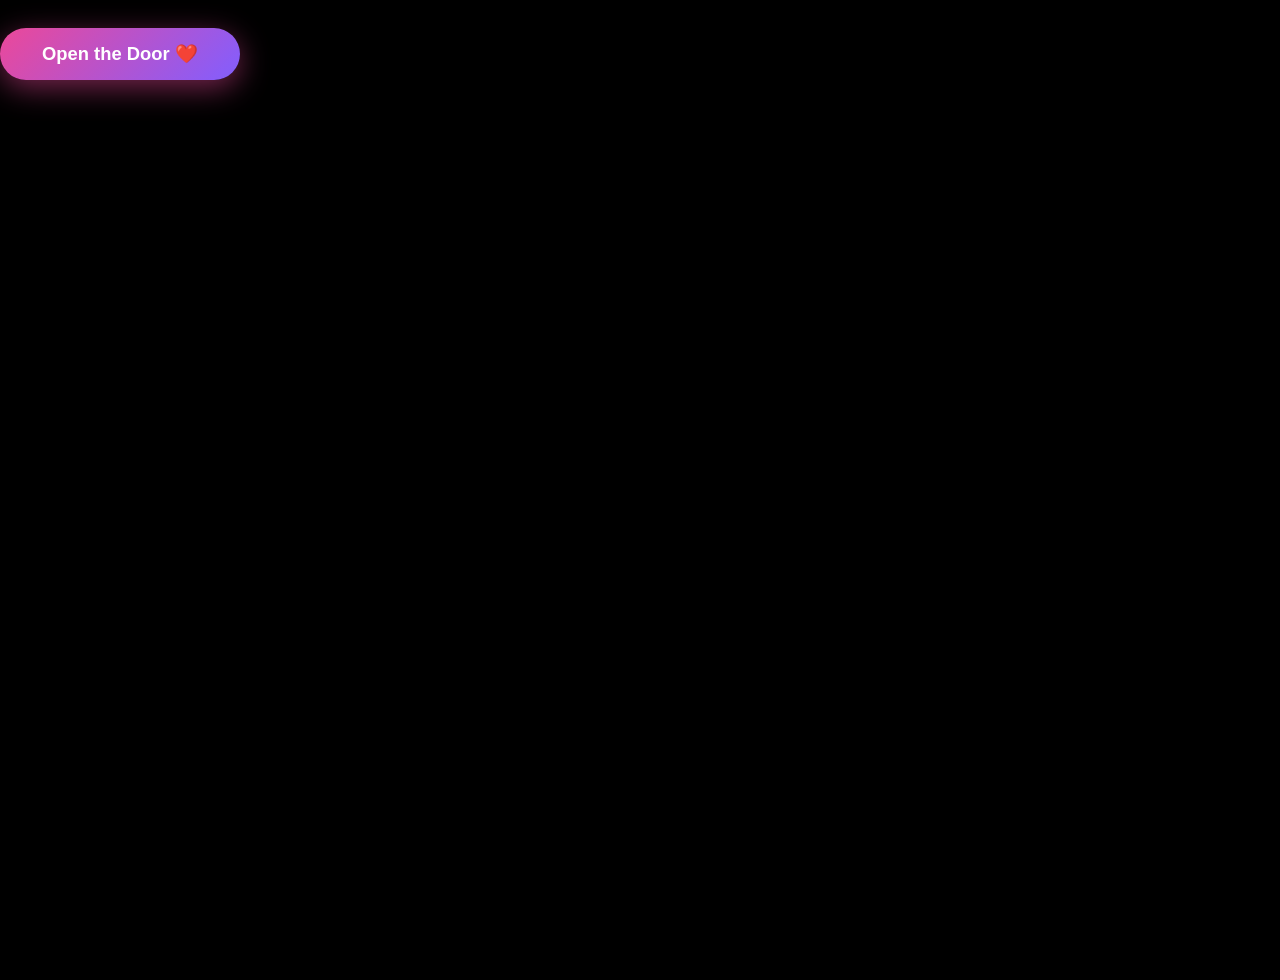
==== commit 7441f1a4: "Remove love heart intro section Removed love heart animation section from the HTML." ====
--- a/index.html
+++ b/index.html
@@ -509,11 +509,7 @@
 <body>
 
   <!-- ========== LOVE HEART INTRO ========== -->
-  <div id="love-intro">
-    <div class="love-title">Love Heart Animation</div>
-    <div class="shreya-name">Shreya Darling</div>
-    
-    <div class="heart-box" id="heartBox"></div>
+  
 
     <button class="open-btn" onclick="goToWelcome()">Open the Door ❤️</button>
   </div>
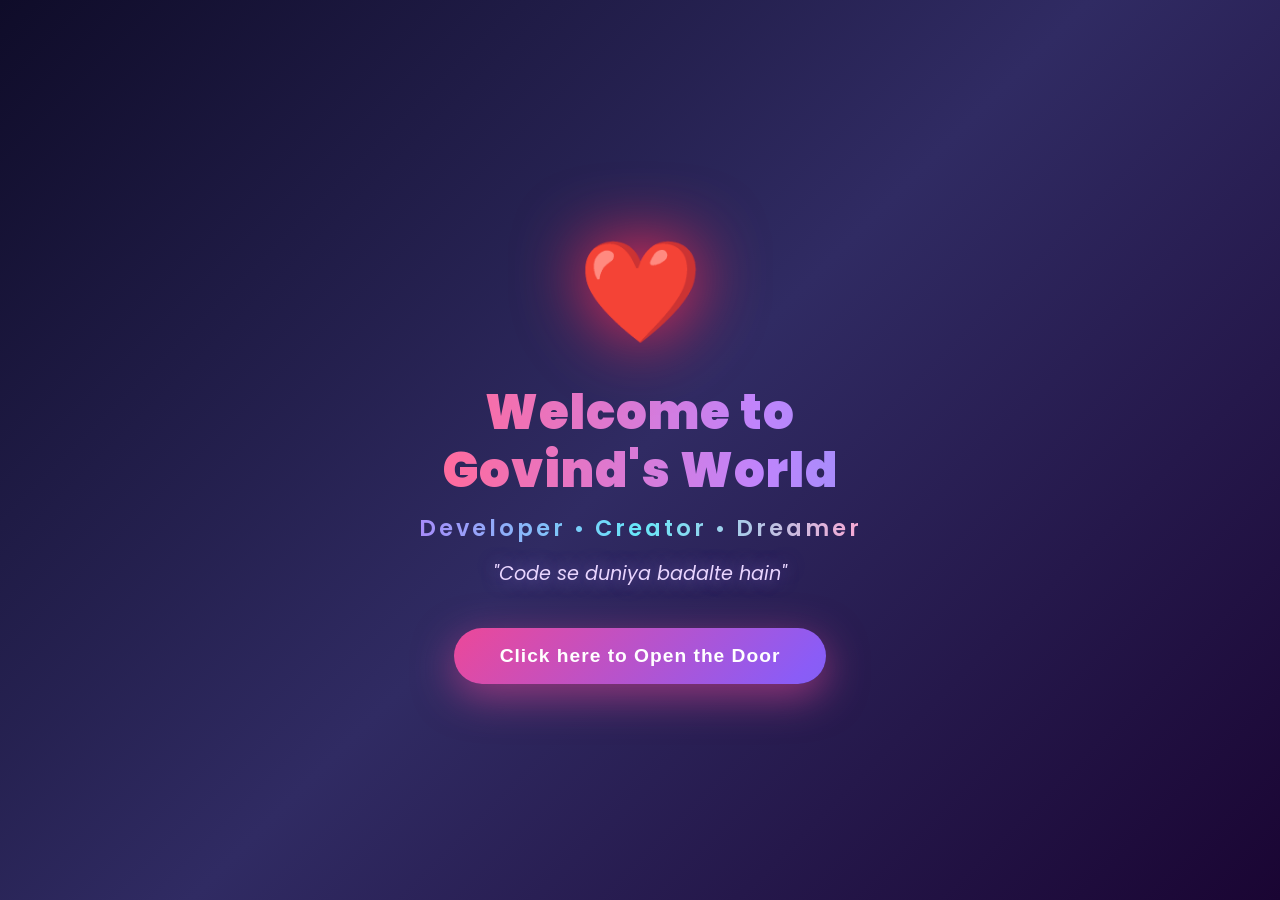
==== commit 4a5e177c: "Update index.html" ====
--- a/index.html
+++ b/index.html
@@ -7,7 +7,7 @@
   <link rel="icon" href="https://cdn-icons-png.flaticon.com/512/179/179309.png" />
   <link href="https://fonts.googleapis.com/css2?family=Poppins:wght@300;500;700;900&display=swap" rel="stylesheet" />
   <script src="https://cdnjs.cloudflare.com/ajax/libs/font-awesome/6.5.0/js/all.min.js" crossorigin="anonymous"></script>
-  <script src="https://cdn.jsdelivr.net/npm/particles.js@2.0.0/particles.min.js"></script>
+  <script src="https://cdn.jsdelivr.net/npm/three@0.160.0/build/three.min.js"></script>
 
   <style>
     * { margin: 0; padding: 0; box-sizing: border-box; }
@@ -31,123 +31,6 @@
       background: #000;
     }
 
-    /* ========== LOVE HEART INTRO ========== */
-    #love-intro {
-      position: fixed;
-      inset: 0;
-      background: #000;
-      z-index: 10000;
-      display: flex;
-      flex-direction: column;
-      align-items: center;
-      justify-content: center;
-      overflow: hidden;
-      transition: opacity 1s ease, visibility 1s ease;
-    }
-    #love-intro.hide {
-      opacity: 0;
-      visibility: hidden;
-      pointer-events: none;
-    }
-
-    .love-title {
-      font-size: 1.75rem;
-      font-weight: 700;
-      background: linear-gradient(90deg, #ff6b9d, #c084fc, #60a5fa, #ff6b9d);
-      background-size: 300%;
-      -webkit-background-clip: text;
-      -webkit-text-fill-color: transparent;
-      animation: gradientText 4s linear infinite;
-      letter-spacing: 1px;
-      margin-bottom: 12px;
-      z-index: 20;
-    }
-
-    .shreya-name {
-      font-size: 1.9rem;
-      font-weight: 800;
-      color: #ff9ec8;
-      letter-spacing: 3px;
-      text-shadow: 
-        0 0 12px #fff,
-        0 0 25px #ea80b0,
-        0 0 45px #ff69b4,
-        0 0 70px #ff1493;
-      margin-bottom: 18px;
-      animation: nameGlow 2.5s ease-in-out infinite;
-      z-index: 20;
-      text-align: center;
-    }
-
-    @keyframes nameGlow {
-      0%, 100% { 
-        transform: scale(1);
-        text-shadow: 0 0 12px #fff, 0 0 25px #ea80b0, 0 0 45px #ff69b4;
-      }
-      50% { 
-        transform: scale(1.06);
-        text-shadow: 0 0 18px #fff, 0 0 35px #ea80b0, 0 0 60px #ff69b4, 0 0 90px #ff1493;
-      }
-    }
-
-    .heart-box {
-      position: relative;
-      width: 380px;
-      height: 360px;
-      display: flex;
-      align-items: center;
-      justify-content: center;
-    }
-
-    .love-word {
-      position: absolute;
-      color: #ea80b0;
-      font-size: 1.15rem;
-      font-weight: 600;
-      white-space: nowrap;
-      letter-spacing: 1.5px;
-      text-shadow: 
-        0 0 8px #fff,
-        0 0 16px #ea80b0,
-        0 0 28px #ff69b4;
-      transform-origin: center center;
-      opacity: 0.95;
-      pointer-events: none;
-      user-select: none;
-    }
-
-    .open-btn {
-      margin-top: 28px;
-      padding: 15px 42px;
-      font-size: 1.15rem;
-      font-weight: 600;
-      border: none;
-      border-radius: 50px;
-      background: linear-gradient(135deg, #ec4899, #8b5cf6, #3b82f6);
-      background-size: 200%;
-      color: white;
-      cursor: pointer;
-      box-shadow: 0 8px 30px rgba(236, 72, 153, 0.5);
-      transition: all 0.3s ease;
-      z-index: 30;
-      animation: btnPulse 2.8s ease-in-out infinite;
-    }
-    .open-btn:hover {
-      transform: translateY(-4px) scale(1.05);
-      background-position: 100%;
-      box-shadow: 0 12px 40px rgba(236, 72, 153, 0.7);
-    }
-
-    @keyframes btnPulse {
-      0%, 100% { box-shadow: 0 8px 30px rgba(236, 72, 153, 0.5); }
-      50% { box-shadow: 0 8px 40px rgba(236, 72, 153, 0.8); }
-    }
-
-    @keyframes gradientText {
-      0% { background-position: 0%; }
-      100% { background-position: 300%; }
-    }
-
     /* ========== WELCOME SCREEN ========== */
     #welcome-screen {
       position: fixed;
@@ -158,79 +41,124 @@
       align-items: center;
       justify-content: center;
       z-index: 9999;
-      opacity: 0;
-      visibility: hidden;
       transition: opacity 0.9s ease, visibility 0.9s ease;
-    }
-    #welcome-screen.show {
-      opacity: 1;
-      visibility: visible;
+      overflow: hidden;
     }
     #welcome-screen.hide {
       opacity: 0;
       visibility: hidden;
       pointer-events: none;
     }
+
+    #three-canvas {
+      position: absolute;
+      inset: 0;
+      z-index: 1;
+    }
+
+    .welcome-content {
+      position: relative;
+      z-index: 10;
+      display: flex;
+      flex-direction: column;
+      align-items: center;
+      text-align: center;
+      padding: 20px;
+    }
+
     .big-heart {
       font-size: 100px;
       animation: heartbeat 1.5s ease-in-out infinite;
-      margin-bottom: 15px;
-      filter: drop-shadow(0 0 30px #ff2d55);
-    }
+      margin-bottom: 18px;
+      filter: drop-shadow(0 0 35px #ff2d55);
+    }
+
     @keyframes heartbeat {
       0%, 100% { transform: scale(1); }
-      15% { transform: scale(1.25); }
+      15% { transform: scale(1.28); }
       30% { transform: scale(1); }
       45% { transform: scale(1.15); }
     }
+
     .welcome-text {
-      font-size: 2.3rem;
-      font-weight: 800;
-      text-align: center;
-      margin-bottom: 10px;
-      background: linear-gradient(90deg, #ff6b9d, #c084fc, #60a5fa, #ff6b9d);
-      background-size: 300%;
+      font-size: 3rem;
+      font-weight: 900;
+      margin-bottom: 12px;
+      background: linear-gradient(90deg, #ff6b9d, #c084fc, #60a5fa, #34d399, #f472b6, #ff6b9d);
+      background-size: 400%;
       -webkit-background-clip: text;
       -webkit-text-fill-color: transparent;
-      animation: gradientText 4s linear infinite, fadeInUp 1s ease;
-    }
+      animation: gradientText 5s linear infinite, fadeInUp 1s ease;
+      letter-spacing: 1px;
+      line-height: 1.2;
+    }
+
+    @keyframes gradientText {
+      0% { background-position: 0%; }
+      100% { background-position: 400%; }
+    }
+
     .welcome-sub {
-      font-size: 1.1rem;
-      color: #d1d5db;
-      margin-bottom: 12px;
-      letter-spacing: 2px;
+      font-size: 1.4rem;
+      font-weight: 600;
+      background: linear-gradient(90deg, #a78bfa, #67e8f9, #f9a8d4);
+      -webkit-background-clip: text;
+      -webkit-text-fill-color: transparent;
+      margin-bottom: 14px;
+      letter-spacing: 3px;
       animation: fadeInUp 1.2s ease;
     }
+
     .welcome-line {
-      font-size: 0.95rem;
-      color: #a78bfa;
+      font-size: 1.2rem;
+      color: #e9d5ff;
       margin-bottom: 40px;
       font-style: italic;
-      animation: fadeInUp 1.3s ease;
-    }
+      animation: fadeInUp 1.4s ease;
+      text-shadow: 0 0 18px rgba(167, 139, 250, 0.6);
+    }
+
     .open-door-btn {
-      padding: 16px 40px;
-      font-size: 1.1rem;
-      font-weight: 600;
+      padding: 17px 46px;
+      font-size: 1.2rem;
+      font-weight: 700;
       border: none;
-      border-radius: 50px;
-      background: linear-gradient(135deg, #ec4899, #8b5cf6, #3b82f6);
-      background-size: 200%;
+      border-radius: 60px;
+      background: linear-gradient(135deg, #ec4899, #8b5cf6, #3b82f6, #ec4899);
+      background-size: 300%;
       color: white;
       cursor: pointer;
-      box-shadow: 0 10px 35px rgba(236, 72, 153, 0.45);
-      transition: all 0.3s ease;
-      animation: fadeInUp 1.5s ease;
-    }
+      box-shadow: 0 12px 40px rgba(236, 72, 153, 0.55);
+      transition: all 0.35s ease;
+      animation: fadeInUp 1.6s ease, btnGlow 3s ease-in-out infinite;
+      letter-spacing: 1px;
+    }
+
     .open-door-btn:hover {
-      transform: translateY(-5px) scale(1.05);
+      transform: translateY(-6px) scale(1.06);
       background-position: 100%;
-    }
+      box-shadow: 0 18px 50px rgba(236, 72, 153, 0.75);
+    }
+
+    @keyframes btnGlow {
+      0%, 100% { box-shadow: 0 12px 40px rgba(236, 72, 153, 0.55); }
+      50% { box-shadow: 0 12px 55px rgba(139, 92, 246, 0.7); }
+    }
+
     @keyframes fadeInUp {
       from { opacity: 0; transform: translateY(30px); }
       to { opacity: 1; transform: translateY(0); }
     }
 
+    @media (max-width: 480px) {
+      .welcome-text { font-size: 2.1rem; }
+      .welcome-sub { font-size: 1.15rem; }
+      .welcome-line { font-size: 1.05rem; }
+      .big-heart { font-size: 80px; }
+      .open-door-btn { padding: 14px 34px; font-size: 1.05rem; }
+    }
+
+    /* ========== MAIN CONTENT ========== */
     #main-content {
       opacity: 0;
       transition: opacity 0.9s ease;
@@ -490,43 +418,29 @@
       100% { background-position: 0% 50%; }
     }
 
-    #particles-js { position: fixed; inset: 0; z-index: 0; }
-
     body.day .theme-toggle { color: #1e1b4b; border-color: rgba(0,0,0,0.2); background: rgba(255,255,255,0.7); }
     body.day .nav { background: rgba(255,255,255,0.75); }
     body.day .nav-btn { color: #1e1b4b; border-color: rgba(0,0,0,0.25); }
     body.day .nav-btn.active { background: #1e1b4b; color: white; }
-
-    @media (max-width: 480px) {
-      .heart-box { width: 320px; height: 310px; }
-      .love-word { font-size: 0.98rem; }
-      .shreya-name { font-size: 1.55rem; }
-      .love-title { font-size: 1.45rem; }
-      .open-btn { padding: 13px 34px; font-size: 1.05rem; }
-    }
   </style>
 </head>
 <body>
 
-  <!-- ========== LOVE HEART INTRO ========== -->
-  
-
-    <button class="open-btn" onclick="goToWelcome()">Open the Door ❤️</button>
-  </div>
-
   <!-- WELCOME SCREEN -->
   <div id="welcome-screen">
-    <div class="big-heart">❤️</div>
-    <h1 class="welcome-text">Welcome to Govind's World</h1>
-    <p class="welcome-sub">Developer • Creator • Dreamer</p>
-    <p class="welcome-line">"Code se duniya badalte hain"</p>
-    <button class="open-door-btn" onclick="openDoor()">Click here to Open the Door</button>
+    <canvas id="three-canvas"></canvas>
+    
+    <div class="welcome-content">
+      <div class="big-heart">❤️</div>
+      <h1 class="welcome-text">Welcome to<br>Govind's World</h1>
+      <p class="welcome-sub">Developer • Creator • Dreamer</p>
+      <p class="welcome-line">"Code se duniya badalte hain"</p>
+      <button class="open-door-btn" onclick="openDoor()">Click here to Open the Door</button>
+    </div>
   </div>
 
   <!-- MAIN CONTENT -->
   <div id="main-content">
-    <div id="particles-js"></div>
-
     <button class="theme-toggle" id="themeToggle">
       <i class="fas fa-moon"></i>
     </button>
@@ -700,56 +614,78 @@
   </div>
 
   <script>
-    // ========== VIDEO STYLE HEART (Bigger + Clean) ==========
-    function createVideoHeart() {
-      const box = document.getElementById('heartBox');
-
-      // 3 layers for nice thickness like video
-      const layers = [
-        { scale: 1.05, count: 62, size: 1.18, opacity: 1.00 },
-        { scale: 0.97, count: 56, size: 1.10, opacity: 0.90 },
-        { scale: 0.89, count: 50, size: 1.02, opacity: 0.78 }
-      ];
-
-      layers.forEach(layer => {
-        for (let i = 0; i < layer.count; i++) {
-          const t = (i / layer.count) * Math.PI * 2;
-
-          // Heart equation
-          const x = 16 * Math.pow(Math.sin(t), 3);
-          const y = -(13 * Math.cos(t) - 5 * Math.cos(2 * t) - 2 * Math.cos(3 * t) - Math.cos(4 * t));
-
-          const posX = x * 9.4 * layer.scale;
-          const posY = y * 9.4 * layer.scale;
-
-          // Tangent angle so text follows the curve
-          const dx = 48 * Math.pow(Math.sin(t), 2) * Math.cos(t);
-          const dy = -(13 * Math.sin(t) - 10 * Math.sin(2 * t) - 6 * Math.sin(3 * t) - 4 * Math.sin(4 * t));
-          const angle = Math.atan2(dy, dx) * (180 / Math.PI) - 90;
-
-          const span = document.createElement('span');
-          span.className = 'love-word';
-          span.innerText = 'I love you';
-          span.style.left = `calc(50% + ${posX}px)`;
-          span.style.top = `calc(50% + ${posY}px)`;
-          span.style.transform = `translate(-50%, -50%) rotate(${angle}deg)`;
-          span.style.fontSize = layer.size + 'rem';
-          span.style.opacity = layer.opacity;
-
-          box.appendChild(span);
+    // ========== THREE.JS 3D EFFECT ==========
+    (function() {
+      const canvas = document.getElementById('three-canvas');
+      const scene = new THREE.Scene();
+      const camera = new THREE.PerspectiveCamera(75, window.innerWidth / window.innerHeight, 0.1, 1000);
+      const renderer = new THREE.WebGLRenderer({ canvas: canvas, alpha: true, antialias: true });
+      renderer.setSize(window.innerWidth, window.innerHeight);
+      renderer.setPixelRatio(Math.min(window.devicePixelRatio, 2));
+
+      // Particles
+      const particlesCount = 800;
+      const positions = new Float32Array(particlesCount * 3);
+      const colors = new Float32Array(particlesCount * 3);
+
+      const color1 = new THREE.Color('#ff6b9d');
+      const color2 = new THREE.Color('#c084fc');
+      const color3 = new THREE.Color('#60a5fa');
+
+      for (let i = 0; i < particlesCount; i++) {
+        positions[i * 3] = (Math.random() - 0.5) * 20;
+        positions[i * 3 + 1] = (Math.random() - 0.5) * 20;
+        positions[i * 3 + 2] = (Math.random() - 0.5) * 20;
+
+        const mixedColor = color1.clone().lerp(color2, Math.random()).lerp(color3, Math.random());
+        colors[i * 3] = mixedColor.r;
+        colors[i * 3 + 1] = mixedColor.g;
+        colors[i * 3 + 2] = mixedColor.b;
+      }
+
+      const geometry = new THREE.BufferGeometry();
+      geometry.setAttribute('position', new THREE.BufferAttribute(positions, 3));
+      geometry.setAttribute('color', new THREE.BufferAttribute(colors, 3));
+
+      const material = new THREE.PointsMaterial({
+        size: 0.08,
+        vertexColors: true,
+        transparent: true,
+        opacity: 0.85,
+        blending: THREE.AdditiveBlending,
+        depthWrite: false
+      });
+
+      const particles = new THREE.Points(geometry, material);
+      scene.add(particles);
+
+      camera.position.z = 8;
+
+      // Animation
+      function animate() {
+        requestAnimationFrame(animate);
+        
+        particles.rotation.y += 0.0015;
+        particles.rotation.x += 0.0008;
+
+        // Gentle floating
+        const positions = geometry.attributes.position.array;
+        for (let i = 0; i < particlesCount; i++) {
+          positions[i * 3 + 1] += Math.sin(Date.now() * 0.001 + i) * 0.0008;
         }
+        geometry.attributes.position.needsUpdate = true;
+
+        renderer.render(scene, camera);
+      }
+      animate();
+
+      // Resize
+      window.addEventListener('resize', () => {
+        camera.aspect = window.innerWidth / window.innerHeight;
+        camera.updateProjectionMatrix();
+        renderer.setSize(window.innerWidth, window.innerHeight);
       });
-    }
-
-    createVideoHeart();
-
-    // Button se Welcome pe jaana
-    function goToWelcome() {
-      document.getElementById('love-intro').classList.add('hide');
-      setTimeout(() => {
-        document.getElementById('welcome-screen').classList.add('show');
-      }, 600);
-    }
+    })();
 
     // ========== REST OF CODE ==========
     function openDoor() {
@@ -808,17 +744,6 @@
       box.style.display = box.style.display === 'none' ? 'block' : 'none';
     }
 
-    particlesJS("particles-js", {
-      particles: {
-        number: { value: 50 },
-        color: { value: "#ffffff" },
-        shape: { type: "circle" },
-        opacity: { value: 0.25 },
-        size: { value: 2.3 },
-        move: { enable: true, speed: 1.3 }
-      }
-    });
-
     function goToPage(num) {
       document.querySelectorAll('.page').forEach(p => p.classList.remove('active'));
       document.getElementById('page' + num).classList.add('active');
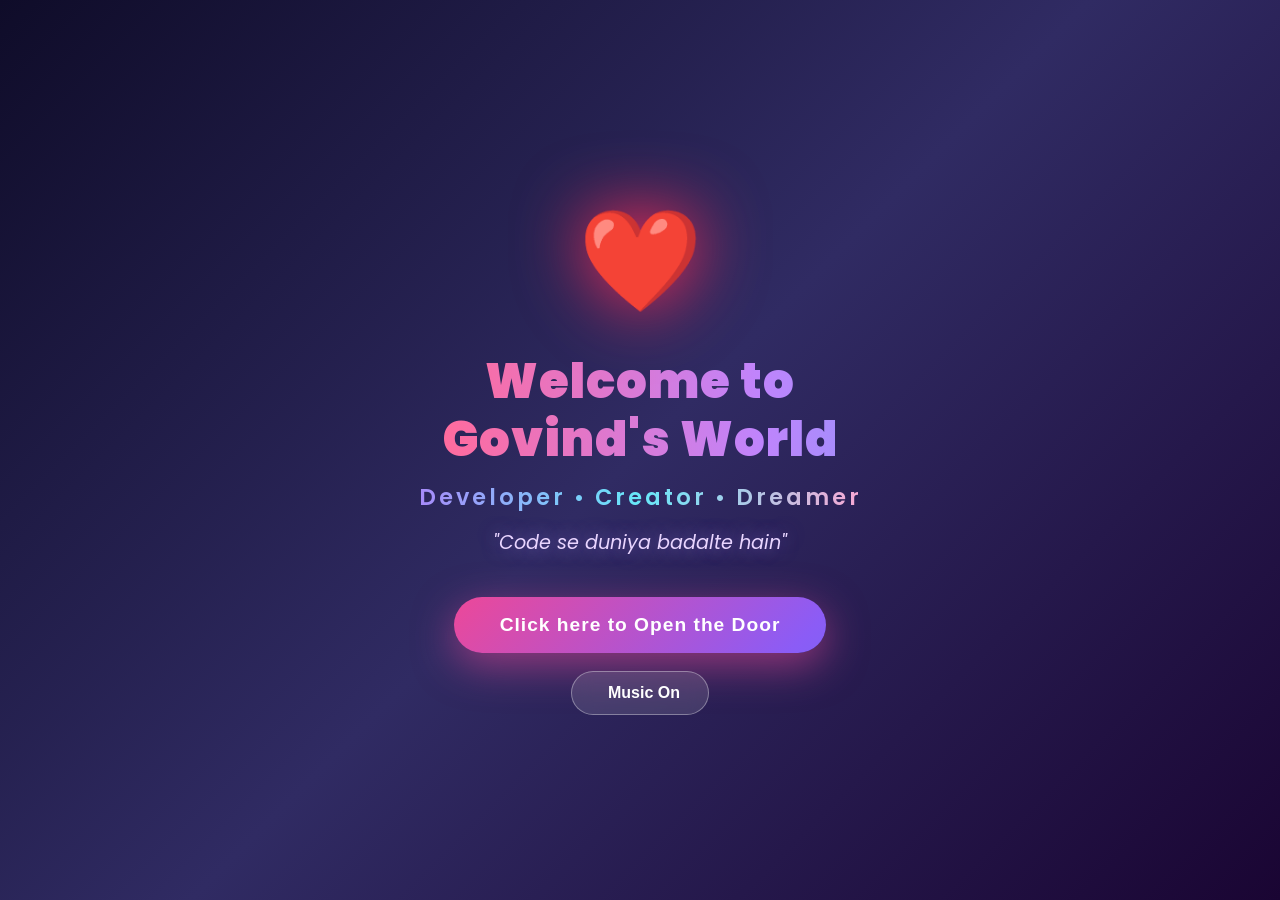
==== commit 2010da50: "Rename index (4).html to index.html" ====
--- a/index.html
+++ b/index.html
@@ -150,12 +150,40 @@
       to { opacity: 1; transform: translateY(0); }
     }
 
+    /* Music Toggle Button */
+    .music-toggle-btn {
+      margin-top: 18px;
+      padding: 12px 28px;
+      font-size: 1rem;
+      font-weight: 600;
+      border-radius: 50px;
+      border: 1px solid rgba(255,255,255,0.35);
+      background: rgba(255,255,255,0.12);
+      color: white;
+      cursor: pointer;
+      backdrop-filter: blur(10px);
+      transition: all 0.3s ease;
+      animation: fadeInUp 1.8s ease;
+      display: flex;
+      align-items: center;
+      gap: 8px;
+    }
+    .music-toggle-btn:hover {
+      background: rgba(255,255,255,0.22);
+      transform: translateY(-3px);
+    }
+    .music-toggle-btn.playing {
+      background: rgba(236, 72, 153, 0.25);
+      border-color: #ec4899;
+    }
+
     @media (max-width: 480px) {
       .welcome-text { font-size: 2.1rem; }
       .welcome-sub { font-size: 1.15rem; }
       .welcome-line { font-size: 1.05rem; }
       .big-heart { font-size: 80px; }
       .open-door-btn { padding: 14px 34px; font-size: 1.05rem; }
+      .music-toggle-btn { padding: 10px 22px; font-size: 0.95rem; }
     }
 
     /* ========== MAIN CONTENT ========== */
@@ -186,6 +214,34 @@
       transition: 0.3s;
     }
     .theme-toggle:hover { transform: scale(1.1); }
+
+    /* Floating Music Button (always visible) */
+    .floating-music {
+      position: fixed;
+      bottom: 90px;
+      right: 18px;
+      z-index: 150;
+      width: 48px;
+      height: 48px;
+      border-radius: 50%;
+      border: none;
+      background: linear-gradient(135deg, #ec4899, #8b5cf6);
+      color: white;
+      font-size: 1.2rem;
+      cursor: pointer;
+      box-shadow: 0 6px 20px rgba(236, 72, 153, 0.45);
+      display: flex;
+      align-items: center;
+      justify-content: center;
+      transition: all 0.3s ease;
+    }
+    .floating-music:hover {
+      transform: scale(1.12);
+      box-shadow: 0 8px 28px rgba(236, 72, 153, 0.6);
+    }
+    .floating-music.muted {
+      background: linear-gradient(135deg, #6b7280, #4b5563);
+    }
 
     .shayari {
       position: absolute;
@@ -426,6 +482,11 @@
 </head>
 <body>
 
+  <!-- Background Music -->
+  <audio id="bgMusic" loop preload="auto">
+    <source src="src/dar-ka-name-suna-govind.mp3" type="audio/mpeg">
+  </audio>
+
   <!-- WELCOME SCREEN -->
   <div id="welcome-screen">
     <canvas id="three-canvas"></canvas>
@@ -436,6 +497,10 @@
       <p class="welcome-sub">Developer • Creator • Dreamer</p>
       <p class="welcome-line">"Code se duniya badalte hain"</p>
       <button class="open-door-btn" onclick="openDoor()">Click here to Open the Door</button>
+      
+      <button class="music-toggle-btn" id="welcomeMusicBtn" onclick="toggleMusic()">
+        <i class="fas fa-music"></i> <span id="welcomeMusicText">Music On</span>
+      </button>
     </div>
   </div>
 
@@ -443,6 +508,11 @@
   <div id="main-content">
     <button class="theme-toggle" id="themeToggle">
       <i class="fas fa-moon"></i>
+    </button>
+
+    <!-- Floating Music Button -->
+    <button class="floating-music" id="floatingMusicBtn" onclick="toggleMusic()" title="Music On/Off">
+      <i class="fas fa-music" id="floatingMusicIcon"></i>
     </button>
 
     <!-- PAGE 1 -->
@@ -687,12 +757,67 @@
       });
     })();
 
+    // ========== BACKGROUND MUSIC ==========
+    const bgMusic = document.getElementById('bgMusic');
+    let isMusicPlaying = false;
+    bgMusic.volume = 0.40; // Soft volume
+
+    function updateMusicUI() {
+      const welcomeBtn = document.getElementById('welcomeMusicBtn');
+      const welcomeText = document.getElementById('welcomeMusicText');
+      const floatingBtn = document.getElementById('floatingMusicBtn');
+      const floatingIcon = document.getElementById('floatingMusicIcon');
+
+      if (isMusicPlaying) {
+        if (welcomeBtn) {
+          welcomeBtn.classList.add('playing');
+          welcomeText.innerHTML = 'Music Playing';
+        }
+        if (floatingBtn) {
+          floatingBtn.classList.remove('muted');
+          floatingIcon.className = 'fas fa-music';
+        }
+      } else {
+        if (welcomeBtn) {
+          welcomeBtn.classList.remove('playing');
+          welcomeText.innerHTML = 'Music On';
+        }
+        if (floatingBtn) {
+          floatingBtn.classList.add('muted');
+          floatingIcon.className = 'fas fa-volume-mute';
+        }
+      }
+    }
+
+    function toggleMusic() {
+      if (isMusicPlaying) {
+        bgMusic.pause();
+        isMusicPlaying = false;
+      } else {
+        bgMusic.play().then(() => {
+          isMusicPlaying = true;
+        }).catch(err => {
+          console.log('Play failed:', err);
+          alert('Music play nahi ho paya. Page refresh karke phir try karo.');
+        });
+      }
+      updateMusicUI();
+    }
+
     // ========== REST OF CODE ==========
     function openDoor() {
       document.getElementById('welcome-screen').classList.add('hide');
       setTimeout(() => {
         document.getElementById('main-content').classList.add('show');
         updateViews();
+        
+        // Auto start music when door opens (if not already playing)
+        if (!isMusicPlaying) {
+          bgMusic.play().then(() => {
+            isMusicPlaying = true;
+            updateMusicUI();
+          }).catch(() => {});
+        }
       }, 500);
     }
 
@@ -726,6 +851,7 @@
       if (localStorage.getItem('portfolioLiked') === 'true') {
         document.getElementById('likeBtn').classList.add('liked');
       }
+      updateMusicUI();
     });
 
     function shareWhatsApp() {
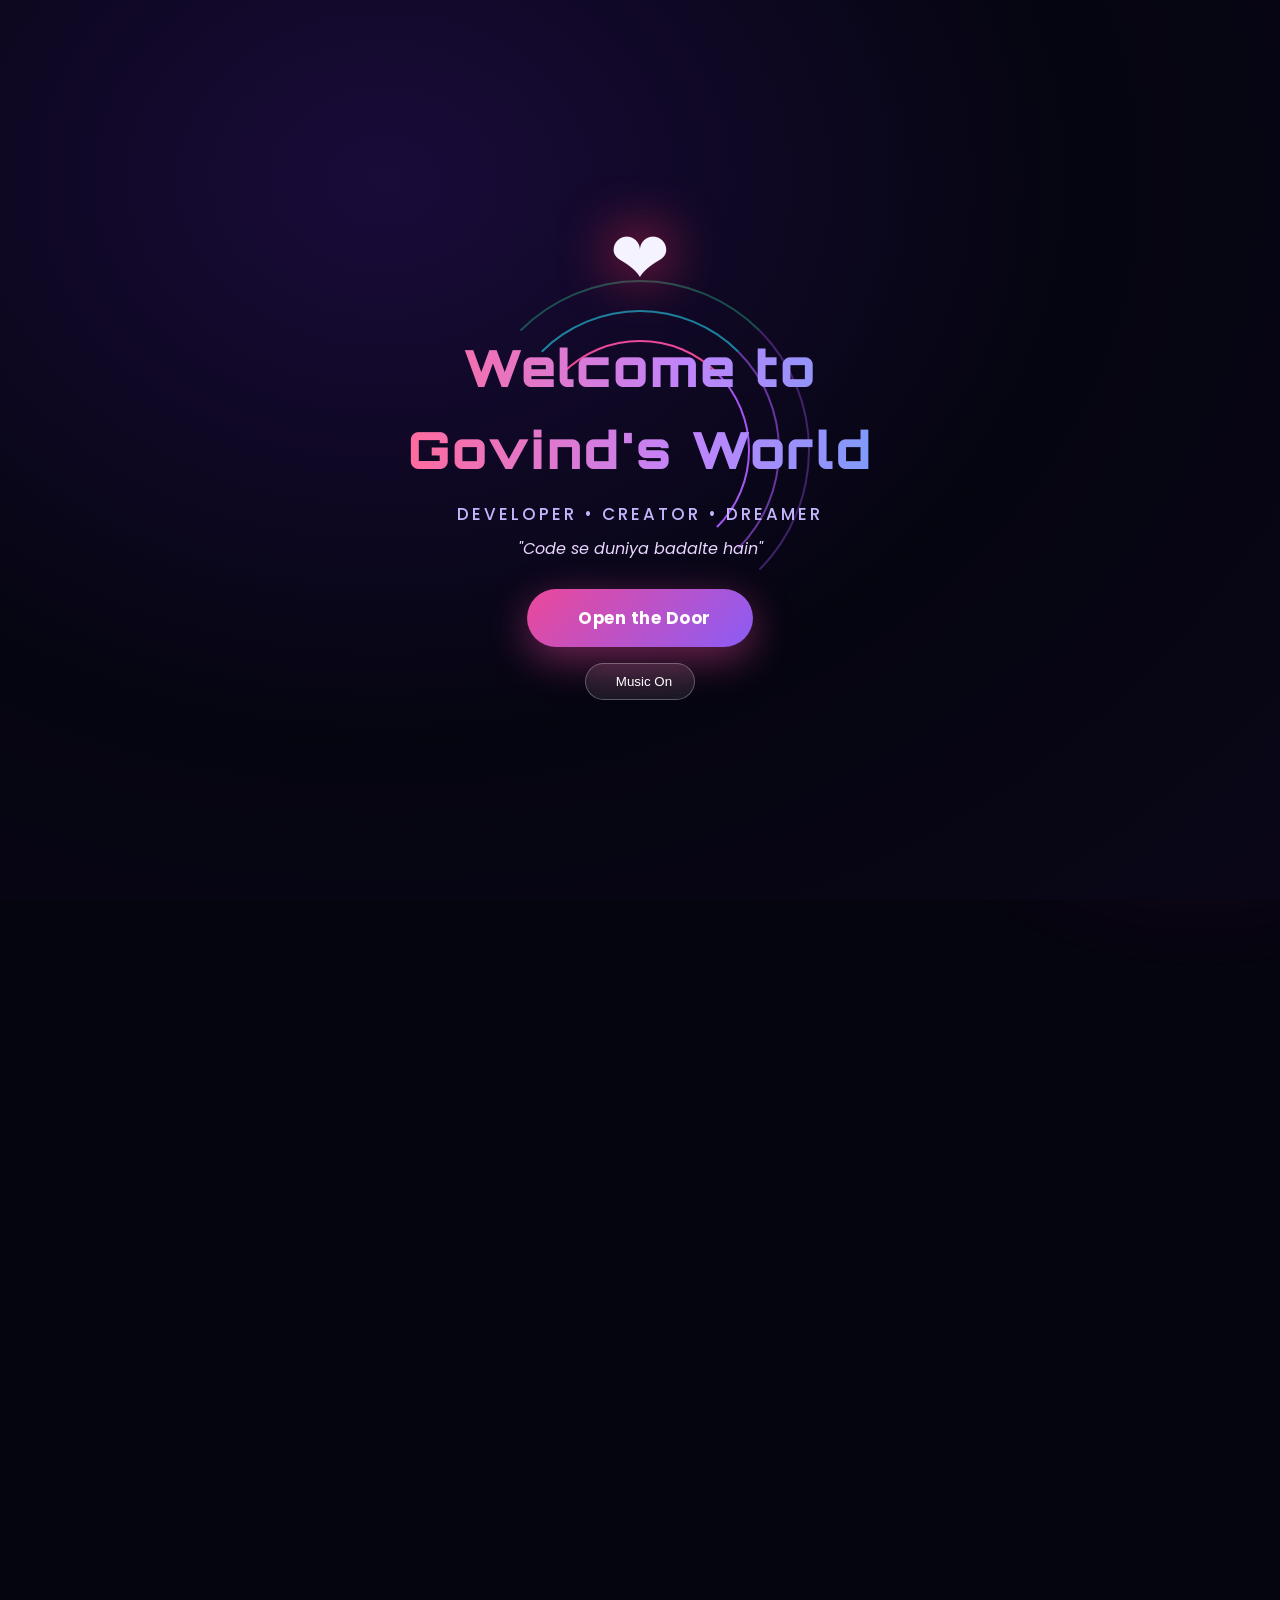
==== commit 02c9413d: "Rename index (5).html to index.html" ====
--- a/index.html
+++ b/index.html
@@ -4,788 +4,879 @@
   <meta charset="UTF-8" />
   <meta name="viewport" content="width=device-width, initial-scale=1.0" />
   <title>GOVIND | Developer Portfolio</title>
+  <meta name="description" content="Telegram Bot Developer | Python | Pyrogram — GOVIND-BOTS" />
   <link rel="icon" href="https://cdn-icons-png.flaticon.com/512/179/179309.png" />
-  <link href="https://fonts.googleapis.com/css2?family=Poppins:wght@300;500;700;900&display=swap" rel="stylesheet" />
+  <link rel="preconnect" href="https://fonts.googleapis.com" />
+  <link rel="preconnect" href="https://fonts.gstatic.com" crossorigin />
+  <link href="https://fonts.googleapis.com/css2?family=Orbitron:wght@500;700;900&family=Poppins:wght@300;400;500;600;700;800&display=swap" rel="stylesheet" />
   <script src="https://cdnjs.cloudflare.com/ajax/libs/font-awesome/6.5.0/js/all.min.js" crossorigin="anonymous"></script>
-  <script src="https://cdn.jsdelivr.net/npm/three@0.160.0/build/three.min.js"></script>
-
   <style>
+    :root {
+      --bg: #050510;
+      --bg2: #0b0a1f;
+      --text: #f5f3ff;
+      --muted: #a5a3c2;
+      --primary: #a855f7;
+      --secondary: #ec4899;
+      --accent: #22d3ee;
+      --green: #34d399;
+      --orange: #fb923c;
+      --card: rgba(18, 14, 45, 0.72);
+      --border: rgba(168, 85, 247, 0.28);
+      --glow: 0 0 40px rgba(168, 85, 247, 0.35);
+      --radius: 22px;
+      --nav-h: 72px;
+    }
+
     * { margin: 0; padding: 0; box-sizing: border-box; }
-    
-    :root {
-      --text: #ffffff;
-      --card-bg: rgba(15, 12, 41, 0.65);
-    }
-    
-    body.day {
-      --text: #1e1b4b;
-      --card-bg: rgba(255, 255, 255, 0.9);
-    }
-
+    html { scroll-behavior: smooth; }
     body {
-      font-family: 'Poppins', sans-serif;
+      font-family: 'Poppins', system-ui, sans-serif;
+      background: var(--bg);
+      color: var(--text);
       overflow-x: hidden;
       min-height: 100vh;
-      color: var(--text);
-      transition: all 0.4s ease;
-      background: #000;
-    }
-
-    /* ========== WELCOME SCREEN ========== */
-    #welcome-screen {
-      position: fixed;
-      inset: 0;
-      background: linear-gradient(135deg, #0f0c29, #302b63, #1a0533);
-      display: flex;
-      flex-direction: column;
-      align-items: center;
-      justify-content: center;
-      z-index: 9999;
-      transition: opacity 0.9s ease, visibility 0.9s ease;
-      overflow: hidden;
-    }
-    #welcome-screen.hide {
-      opacity: 0;
-      visibility: hidden;
-      pointer-events: none;
-    }
-
-    #three-canvas {
-      position: absolute;
-      inset: 0;
-      z-index: 1;
-    }
-
-    .welcome-content {
+      line-height: 1.6;
+    }
+    body.day {
+      --bg: #f4f0ff;
+      --bg2: #ebe4ff;
+      --text: #1e1b4b;
+      --muted: #5b567a;
+      --card: rgba(255, 255, 255, 0.82);
+      --border: rgba(124, 58, 237, 0.22);
+    }
+
+    /* ===== Background mesh + particles ===== */
+    #bg-canvas {
+      position: fixed; inset: 0; z-index: 0; pointer-events: none;
+    }
+    .bg-orb {
+      position: fixed; border-radius: 50%; filter: blur(80px); opacity: 0.45;
+      z-index: 0; pointer-events: none; animation: orbFloat 18s ease-in-out infinite;
+    }
+    .orb-1 { width: 420px; height: 420px; background: #7c3aed; top: -120px; left: -80px; }
+    .orb-2 { width: 360px; height: 360px; background: #db2777; bottom: 10%; right: -100px; animation-delay: -6s; }
+    .orb-3 { width: 280px; height: 280px; background: #0891b2; top: 40%; left: 40%; animation-delay: -12s; opacity: 0.28; }
+    @keyframes orbFloat {
+      0%, 100% { transform: translate(0, 0) scale(1); }
+      33% { transform: translate(40px, -30px) scale(1.08); }
+      66% { transform: translate(-30px, 25px) scale(0.94); }
+    }
+
+    /* ===== WELCOME / LOADER ===== */
+    #welcome {
+      position: fixed; inset: 0; z-index: 9999;
+      display: flex; flex-direction: column; align-items: center; justify-content: center;
+      background: radial-gradient(ellipse at 30% 20%, #1a0b3a 0%, #050510 55%, #0a0618 100%);
+      transition: opacity 0.9s ease, visibility 0.9s ease, transform 0.9s ease;
+    }
+    #welcome.hide {
+      opacity: 0; visibility: hidden; pointer-events: none; transform: scale(1.04);
+    }
+    .welcome-ring {
+      position: absolute; width: 220px; height: 220px; border-radius: 50%;
+      border: 2px solid transparent; border-top-color: var(--secondary);
+      border-right-color: var(--primary); animation: spin 2.4s linear infinite;
+    }
+    .welcome-ring.r2 { width: 280px; height: 280px; border-top-color: var(--accent); animation-duration: 3.2s; animation-direction: reverse; opacity: 0.6; }
+    .welcome-ring.r3 { width: 340px; height: 340px; border-top-color: var(--green); animation-duration: 4s; opacity: 0.35; }
+    @keyframes spin { to { transform: rotate(360deg); } }
+
+    .welcome-inner {
+      position: relative; z-index: 2; text-align: center; padding: 24px;
+      animation: fadeUp 1s ease both;
+    }
+    .pulse-heart {
+      font-size: 4.5rem; margin-bottom: 12px;
+      animation: heartBeat 1.4s ease-in-out infinite;
+      filter: drop-shadow(0 0 28px #ff2d55);
+    }
+    @keyframes heartBeat {
+      0%, 100% { transform: scale(1); }
+      14% { transform: scale(1.22); }
+      28% { transform: scale(1); }
+      42% { transform: scale(1.14); }
+    }
+    .welcome-title {
+      font-family: 'Orbitron', sans-serif;
+      font-size: clamp(1.8rem, 6vw, 3.2rem);
+      font-weight: 900; letter-spacing: 2px; margin-bottom: 10px;
+      background: linear-gradient(90deg, #ff6b9d, #c084fc, #60a5fa, #34d399, #f472b6, #ff6b9d);
+      background-size: 300%;
+      -webkit-background-clip: text; background-clip: text; -webkit-text-fill-color: transparent;
+      animation: gradientShift 5s linear infinite;
+    }
+    @keyframes gradientShift {
+      0% { background-position: 0% 50%; }
+      100% { background-position: 300% 50%; }
+    }
+    .welcome-sub {
+      font-size: 1.05rem; color: #c4b5fd; letter-spacing: 3px; text-transform: uppercase;
+      margin-bottom: 8px; font-weight: 500;
+    }
+    .welcome-quote {
+      color: #e9d5ff; font-style: italic; margin-bottom: 28px; opacity: 0.9;
+      animation: fadeUp 1.2s 0.2s ease both;
+    }
+    .btn-door {
+      position: relative; overflow: hidden;
+      padding: 16px 42px; border: none; border-radius: 999px;
+      font-family: 'Poppins', sans-serif; font-size: 1.05rem; font-weight: 700;
+      color: #fff; cursor: pointer; letter-spacing: 0.5px;
+      background: linear-gradient(135deg, #ec4899, #8b5cf6, #3b82f6, #ec4899);
+      background-size: 300% 300%;
+      box-shadow: 0 12px 40px rgba(236, 72, 153, 0.45);
+      animation: gradientShift 4s ease infinite, fadeUp 1.3s 0.3s ease both;
+      transition: transform 0.35s cubic-bezier(.2,.8,.2,1), box-shadow 0.35s;
+    }
+    .btn-door::before {
+      content: ''; position: absolute; inset: 0;
+      background: linear-gradient(90deg, transparent, rgba(255,255,255,0.35), transparent);
+      transform: translateX(-120%); transition: transform 0.6s;
+    }
+    .btn-door:hover { transform: translateY(-5px) scale(1.04); box-shadow: 0 18px 50px rgba(139, 92, 246, 0.55); }
+    .btn-door:hover::before { transform: translateX(120%); }
+    .music-pill {
+      margin-top: 16px; padding: 10px 22px; border-radius: 999px;
+      border: 1px solid rgba(255,255,255,0.28); background: rgba(255,255,255,0.08);
+      color: #fff; cursor: pointer; backdrop-filter: blur(12px);
+      display: inline-flex; align-items: center; gap: 8px; font-weight: 500;
+      transition: 0.3s; animation: fadeUp 1.4s 0.4s ease both;
+    }
+    .music-pill:hover { background: rgba(255,255,255,0.16); transform: translateY(-2px); }
+    .music-pill.playing { border-color: #ec4899; background: rgba(236,72,153,0.2); }
+    @keyframes fadeUp {
+      from { opacity: 0; transform: translateY(28px); }
+      to { opacity: 1; transform: translateY(0); }
+    }
+
+    /* ===== MAIN APP ===== */
+    #app {
+      position: relative; z-index: 1; opacity: 0; transition: opacity 0.9s ease;
+      min-height: 100vh;
+    }
+    #app.show { opacity: 1; }
+
+    /* Top nav */
+    .topnav {
+      position: fixed; top: 0; left: 0; right: 0; height: var(--nav-h);
+      display: flex; align-items: center; justify-content: space-between;
+      padding: 0 22px; z-index: 200;
+      background: linear-gradient(to bottom, rgba(5,5,16,0.85), transparent);
+      backdrop-filter: blur(8px);
+    }
+    body.day .topnav { background: linear-gradient(to bottom, rgba(244,240,255,0.9), transparent); }
+    .brand {
+      font-family: 'Orbitron', sans-serif; font-weight: 700; font-size: 1.05rem;
+      letter-spacing: 2px;
+      background: linear-gradient(90deg, #c084fc, #f472b6);
+      -webkit-background-clip: text; background-clip: text; -webkit-text-fill-color: transparent;
+    }
+    .nav-links {
+      display: flex; gap: 6px; flex-wrap: wrap; justify-content: center;
+    }
+    .nav-link {
+      background: transparent; border: none; color: var(--muted);
+      font-family: 'Poppins', sans-serif; font-size: 0.82rem; font-weight: 600;
+      padding: 8px 14px; border-radius: 999px; cursor: pointer;
+      transition: 0.3s; position: relative;
+    }
+    .nav-link:hover { color: var(--text); }
+    .nav-link.active {
+      color: #fff; background: linear-gradient(135deg, #a855f7, #ec4899);
+      box-shadow: 0 6px 20px rgba(168, 85, 247, 0.4);
+    }
+    body.day .nav-link.active { color: #fff; }
+    .nav-actions { display: flex; gap: 10px; align-items: center; }
+    .icon-btn {
+      width: 42px; height: 42px; border-radius: 50%; border: 1px solid var(--border);
+      background: var(--card); color: var(--text); cursor: pointer;
+      display: grid; place-items: center; backdrop-filter: blur(12px);
+      transition: 0.3s; font-size: 1rem;
+    }
+    .icon-btn:hover { transform: scale(1.1) rotate(8deg); border-color: var(--primary); box-shadow: var(--glow); }
+    .icon-btn.muted { opacity: 0.55; }
+
+    /* Sections */
+    .section {
+      min-height: 100vh; padding: calc(var(--nav-h) + 24px) 20px 100px;
+      display: flex; flex-direction: column; align-items: center; justify-content: center;
       position: relative;
-      z-index: 10;
-      display: flex;
-      flex-direction: column;
-      align-items: center;
-      text-align: center;
-      padding: 20px;
-    }
-
-    .big-heart {
-      font-size: 100px;
-      animation: heartbeat 1.5s ease-in-out infinite;
-      margin-bottom: 18px;
-      filter: drop-shadow(0 0 35px #ff2d55);
-    }
-
-    @keyframes heartbeat {
-      0%, 100% { transform: scale(1); }
-      15% { transform: scale(1.28); }
-      30% { transform: scale(1); }
-      45% { transform: scale(1.15); }
-    }
-
-    .welcome-text {
-      font-size: 3rem;
-      font-weight: 900;
-      margin-bottom: 12px;
-      background: linear-gradient(90deg, #ff6b9d, #c084fc, #60a5fa, #34d399, #f472b6, #ff6b9d);
-      background-size: 400%;
-      -webkit-background-clip: text;
-      -webkit-text-fill-color: transparent;
-      animation: gradientText 5s linear infinite, fadeInUp 1s ease;
-      letter-spacing: 1px;
-      line-height: 1.2;
-    }
-
-    @keyframes gradientText {
-      0% { background-position: 0%; }
-      100% { background-position: 400%; }
-    }
-
-    .welcome-sub {
-      font-size: 1.4rem;
-      font-weight: 600;
-      background: linear-gradient(90deg, #a78bfa, #67e8f9, #f9a8d4);
-      -webkit-background-clip: text;
-      -webkit-text-fill-color: transparent;
-      margin-bottom: 14px;
-      letter-spacing: 3px;
-      animation: fadeInUp 1.2s ease;
-    }
-
-    .welcome-line {
-      font-size: 1.2rem;
-      color: #e9d5ff;
-      margin-bottom: 40px;
-      font-style: italic;
-      animation: fadeInUp 1.4s ease;
-      text-shadow: 0 0 18px rgba(167, 139, 250, 0.6);
-    }
-
-    .open-door-btn {
-      padding: 17px 46px;
-      font-size: 1.2rem;
-      font-weight: 700;
-      border: none;
-      border-radius: 60px;
-      background: linear-gradient(135deg, #ec4899, #8b5cf6, #3b82f6, #ec4899);
-      background-size: 300%;
-      color: white;
-      cursor: pointer;
-      box-shadow: 0 12px 40px rgba(236, 72, 153, 0.55);
-      transition: all 0.35s ease;
-      animation: fadeInUp 1.6s ease, btnGlow 3s ease-in-out infinite;
-      letter-spacing: 1px;
-    }
-
-    .open-door-btn:hover {
-      transform: translateY(-6px) scale(1.06);
-      background-position: 100%;
-      box-shadow: 0 18px 50px rgba(236, 72, 153, 0.75);
-    }
-
-    @keyframes btnGlow {
-      0%, 100% { box-shadow: 0 12px 40px rgba(236, 72, 153, 0.55); }
-      50% { box-shadow: 0 12px 55px rgba(139, 92, 246, 0.7); }
-    }
-
-    @keyframes fadeInUp {
-      from { opacity: 0; transform: translateY(30px); }
-      to { opacity: 1; transform: translateY(0); }
-    }
-
-    /* Music Toggle Button */
-    .music-toggle-btn {
-      margin-top: 18px;
-      padding: 12px 28px;
-      font-size: 1rem;
-      font-weight: 600;
-      border-radius: 50px;
-      border: 1px solid rgba(255,255,255,0.35);
-      background: rgba(255,255,255,0.12);
-      color: white;
-      cursor: pointer;
-      backdrop-filter: blur(10px);
-      transition: all 0.3s ease;
-      animation: fadeInUp 1.8s ease;
-      display: flex;
-      align-items: center;
-      gap: 8px;
-    }
-    .music-toggle-btn:hover {
-      background: rgba(255,255,255,0.22);
-      transform: translateY(-3px);
-    }
-    .music-toggle-btn.playing {
-      background: rgba(236, 72, 153, 0.25);
-      border-color: #ec4899;
-    }
-
-    @media (max-width: 480px) {
-      .welcome-text { font-size: 2.1rem; }
-      .welcome-sub { font-size: 1.15rem; }
-      .welcome-line { font-size: 1.05rem; }
-      .big-heart { font-size: 80px; }
-      .open-door-btn { padding: 14px 34px; font-size: 1.05rem; }
-      .music-toggle-btn { padding: 10px 22px; font-size: 0.95rem; }
-    }
-
-    /* ========== MAIN CONTENT ========== */
-    #main-content {
-      opacity: 0;
-      transition: opacity 0.9s ease;
-      min-height: 100vh;
-    }
-    #main-content.show { opacity: 1; }
-
-    .theme-toggle {
-      position: fixed;
-      top: 18px;
-      right: 18px;
-      z-index: 200;
-      width: 46px;
-      height: 46px;
-      border-radius: 50%;
-      border: 2px solid rgba(255,255,255,0.3);
-      background: rgba(0,0,0,0.35);
-      color: white;
-      font-size: 1.2rem;
-      cursor: pointer;
-      backdrop-filter: blur(10px);
-      display: flex;
-      align-items: center;
-      justify-content: center;
-      transition: 0.3s;
-    }
-    .theme-toggle:hover { transform: scale(1.1); }
-
-    /* Floating Music Button (always visible) */
-    .floating-music {
-      position: fixed;
-      bottom: 90px;
-      right: 18px;
-      z-index: 150;
-      width: 48px;
-      height: 48px;
-      border-radius: 50%;
-      border: none;
-      background: linear-gradient(135deg, #ec4899, #8b5cf6);
-      color: white;
-      font-size: 1.2rem;
-      cursor: pointer;
-      box-shadow: 0 6px 20px rgba(236, 72, 153, 0.45);
-      display: flex;
-      align-items: center;
-      justify-content: center;
-      transition: all 0.3s ease;
-    }
-    .floating-music:hover {
-      transform: scale(1.12);
-      box-shadow: 0 8px 28px rgba(236, 72, 153, 0.6);
-    }
-    .floating-music.muted {
-      background: linear-gradient(135deg, #6b7280, #4b5563);
-    }
-
-    .shayari {
-      position: absolute;
-      top: 38px;
-      left: 50%;
-      transform: translateX(-50%);
-      width: 92%;
-      max-width: 440px;
-      text-align: center;
-      font-size: 1.12rem;
-      font-weight: 800;
-      line-height: 1.5;
-      z-index: 5;
+    }
+    .section-label {
+      font-family: 'Orbitron', sans-serif; font-size: 0.72rem; letter-spacing: 4px;
+      text-transform: uppercase; color: var(--accent); margin-bottom: 10px;
+      opacity: 0; transform: translateY(20px); transition: 0.7s cubic-bezier(.2,.8,.2,1);
+    }
+    .section-title {
+      font-family: 'Orbitron', sans-serif; font-size: clamp(1.8rem, 5vw, 2.8rem);
+      font-weight: 900; margin-bottom: 8px; text-align: center;
+      opacity: 0; transform: translateY(24px); transition: 0.7s 0.1s cubic-bezier(.2,.8,.2,1);
+    }
+    .section-title .grad {
+      background: linear-gradient(90deg, #c084fc, #f472b6, #60a5fa);
+      background-size: 200%;
+      -webkit-background-clip: text; background-clip: text; -webkit-text-fill-color: transparent;
+      animation: gradientShift 6s linear infinite;
+    }
+    .section-quote {
+      text-align: center; max-width: 520px; margin: 0 auto 28px;
+      font-size: 1rem; font-weight: 600;
       background: linear-gradient(90deg, #f472b6, #c084fc, #60a5fa, #34d399, #f472b6);
       background-size: 300%;
-      -webkit-background-clip: text;
-      -webkit-text-fill-color: transparent;
-      animation: shayariColor 5s linear infinite, shayariFloat 4s ease-in-out infinite;
-    }
-    @keyframes shayariColor {
-      0% { background-position: 0%; }
-      100% { background-position: 300%; }
-    }
-    @keyframes shayariFloat {
-      0%, 100% { transform: translateX(-50%) translateY(0); }
-      50% { transform: translateX(-50%) translateY(-7px); }
-    }
-
-    .page {
-      position: absolute;
-      inset: 0;
-      display: none;
-      flex-direction: column;
-      align-items: center;
-      justify-content: center;
-      padding: 20px;
-      z-index: 1;
-      overflow-y: auto;
-    }
-    .page.active { display: flex; }
-
-    .card {
-      width: 90%;
-      max-width: 420px;
-      padding: 26px 22px;
-      border-radius: 24px;
-      backdrop-filter: blur(16px);
-      text-align: center;
+      -webkit-background-clip: text; background-clip: text; -webkit-text-fill-color: transparent;
+      animation: gradientShift 5s linear infinite, floatY 4s ease-in-out infinite;
+      opacity: 0; transform: translateY(20px); transition: 0.7s 0.15s cubic-bezier(.2,.8,.2,1);
+    }
+    @keyframes floatY {
+      0%, 100% { transform: translateY(0); }
+      50% { transform: translateY(-6px); }
+    }
+    .section.in-view .section-label,
+    .section.in-view .section-title,
+    .section.in-view .section-quote,
+    .section.in-view .reveal {
+      opacity: 1; transform: none;
+    }
+
+    /* Glass card */
+    .glass {
+      width: min(920px, 100%);
+      background: var(--card);
+      border: 1px solid var(--border);
+      border-radius: var(--radius);
+      backdrop-filter: blur(18px);
+      box-shadow: var(--glow), 0 20px 60px rgba(0,0,0,0.35);
+      padding: 28px;
       position: relative;
-      z-index: 2;
-      background: var(--card-bg);
-      margin-top: 70px;
-    }
-
+      overflow: hidden;
+    }
+    .glass::before {
+      content: ''; position: absolute; inset: -1px;
+      background: linear-gradient(135deg, rgba(168,85,247,0.35), transparent 40%, transparent 60%, rgba(236,72,153,0.25));
+      border-radius: inherit; z-index: -1; opacity: 0.5; pointer-events: none;
+    }
+    .reveal {
+      opacity: 0; transform: translateY(30px);
+      transition: opacity 0.75s cubic-bezier(.2,.8,.2,1), transform 0.75s cubic-bezier(.2,.8,.2,1);
+    }
+    .reveal.d1 { transition-delay: 0.12s; }
+    .reveal.d2 { transition-delay: 0.22s; }
+    .reveal.d3 { transition-delay: 0.32s; }
+    .reveal.d4 { transition-delay: 0.42s; }
+
+    /* Hero */
+    .hero-grid {
+      display: grid; grid-template-columns: 1.1fr 0.9fr; gap: 28px; align-items: center;
+    }
+    @media (max-width: 800px) {
+      .hero-grid { grid-template-columns: 1fr; text-align: center; }
+      .nav-links { display: none; }
+      .hero-copy { order: 2; }
+      .hero-visual { order: 1; }
+    }
+    .avatar-wrap {
+      position: relative; width: 220px; height: 220px; margin: 0 auto;
+    }
+    .avatar-ring {
+      position: absolute; inset: -8px; border-radius: 50%;
+      background: conic-gradient(from 0deg, #ec4899, #a855f7, #22d3ee, #34d399, #ec4899);
+      animation: spin 4s linear infinite;
+    }
+    .avatar-ring::after {
+      content: ''; position: absolute; inset: 4px; border-radius: 50%; background: var(--bg);
+    }
     .avatar {
-      width: 120px;
-      height: 120px;
-      border-radius: 50%;
-      object-fit: cover;
-      margin-bottom: 12px;
-    }
-    .name {
-      font-size: 2.15rem;
-      font-weight: 900;
-      letter-spacing: 2px;
-      margin: 8px 0 4px;
-    }
-    .tag { font-size: 0.95rem; opacity: 0.85; margin-bottom: 10px; }
-    .about { font-size: 0.92rem; line-height: 1.5; margin-bottom: 14px; opacity: 0.9; }
-
-    .social {
-      display: flex;
-      justify-content: center;
-      gap: 14px;
-      margin: 14px 0;
-      flex-wrap: wrap;
-    }
-    .social a {
-      font-size: 1.4rem;
-      color: inherit;
-      transition: 0.3s;
-    }
-    .social a:hover { transform: scale(1.25) translateY(-4px); }
-
-    .buttons {
-      display: flex;
-      gap: 10px;
-      justify-content: center;
-      flex-wrap: wrap;
-      margin-top: 8px;
-    }
+      position: relative; z-index: 1; width: 100%; height: 100%; border-radius: 50%;
+      object-fit: cover; border: 3px solid rgba(255,255,255,0.15);
+      box-shadow: 0 0 40px rgba(168, 85, 247, 0.45);
+      animation: avatarFloat 5s ease-in-out infinite;
+    }
+    @keyframes avatarFloat {
+      0%, 100% { transform: translateY(0); }
+      50% { transform: translateY(-10px); }
+    }
+    .status-chip {
+      position: absolute; bottom: 12px; right: 8px; z-index: 2;
+      background: rgba(16, 185, 129, 0.95); color: #fff;
+      font-size: 0.72rem; font-weight: 700; padding: 5px 10px; border-radius: 999px;
+      display: flex; align-items: center; gap: 6px;
+      box-shadow: 0 6px 18px rgba(16,185,129,0.4);
+      animation: pulseSoft 2s ease-in-out infinite;
+    }
+    .status-chip i { font-size: 0.55rem; }
+    @keyframes pulseSoft {
+      0%, 100% { transform: scale(1); }
+      50% { transform: scale(1.05); }
+    }
+    .hero-name {
+      font-family: 'Orbitron', sans-serif; font-size: clamp(2rem, 5vw, 3rem);
+      font-weight: 900; letter-spacing: 2px; margin: 8px 0 4px;
+      background: linear-gradient(90deg, #c084fc, #e879f9, #f0abfc);
+      -webkit-background-clip: text; background-clip: text; -webkit-text-fill-color: transparent;
+    }
+    .hero-tag { color: var(--muted); font-size: 0.95rem; margin-bottom: 12px; }
+    .hero-about { color: var(--muted); font-size: 0.95rem; margin-bottom: 18px; max-width: 420px; }
+    @media (max-width: 800px) { .hero-about { margin-left: auto; margin-right: auto; } }
+
+    .stats-row {
+      display: flex; gap: 12px; flex-wrap: wrap; margin-bottom: 18px;
+    }
+    @media (max-width: 800px) { .stats-row { justify-content: center; } }
+    .stat {
+      background: rgba(255,255,255,0.05); border: 1px solid var(--border);
+      border-radius: 14px; padding: 10px 16px; min-width: 100px;
+      transition: 0.3s; cursor: default;
+    }
+    .stat:hover { transform: translateY(-4px); border-color: var(--primary); box-shadow: var(--glow); }
+    .stat strong {
+      display: block; font-family: 'Orbitron', sans-serif; font-size: 1.15rem; color: var(--accent);
+    }
+    .stat span { font-size: 0.75rem; color: var(--muted); }
+
+    .btn-row { display: flex; gap: 12px; flex-wrap: wrap; margin-bottom: 16px; }
+    @media (max-width: 800px) { .btn-row { justify-content: center; } }
     .btn {
-      padding: 10px 22px;
-      border-radius: 12px;
-      text-decoration: none;
-      font-weight: 600;
-      font-size: 0.93rem;
-      transition: 0.3s;
-      border: none;
-      cursor: pointer;
-      color: white;
-    }
-    .btn:hover { transform: translateY(-3px); }
-
-    .engage-bar {
-      display: flex;
-      justify-content: center;
-      gap: 16px;
-      margin: 16px 0 10px;
-      flex-wrap: wrap;
-      font-size: 0.9rem;
-    }
+      display: inline-flex; align-items: center; gap: 8px;
+      padding: 12px 22px; border-radius: 12px; border: none;
+      font-family: 'Poppins', sans-serif; font-weight: 600; font-size: 0.92rem;
+      cursor: pointer; text-decoration: none; color: #fff;
+      background: linear-gradient(135deg, #a855f7, #7c3aed);
+      box-shadow: 0 8px 24px rgba(124, 58, 237, 0.35);
+      transition: 0.3s cubic-bezier(.2,.8,.2,1); position: relative; overflow: hidden;
+    }
+    .btn:hover { transform: translateY(-3px) scale(1.03); box-shadow: 0 12px 32px rgba(124, 58, 237, 0.5); }
+    .btn.outline {
+      background: transparent; border: 2px solid var(--primary); color: var(--text);
+      box-shadow: none;
+    }
+    .btn.outline:hover { background: rgba(168, 85, 247, 0.15); }
+
+    .socials { display: flex; gap: 12px; flex-wrap: wrap; }
+    @media (max-width: 800px) { .socials { justify-content: center; } }
+    .socials a {
+      width: 44px; height: 44px; border-radius: 50%;
+      display: grid; place-items: center;
+      background: rgba(255,255,255,0.06); border: 1px solid var(--border);
+      color: var(--text); font-size: 1.15rem; text-decoration: none;
+      transition: 0.35s cubic-bezier(.2,.8,.2,1);
+    }
+    .socials a:hover {
+      transform: translateY(-6px) scale(1.12);
+      background: linear-gradient(135deg, #a855f7, #ec4899);
+      border-color: transparent; color: #fff;
+      box-shadow: 0 10px 25px rgba(168, 85, 247, 0.45);
+    }
+
+    .engage {
+      display: flex; gap: 10px; flex-wrap: wrap; margin-top: 16px; align-items: center;
+    }
+    @media (max-width: 800px) { .engage { justify-content: center; } }
     .engage-item {
-      display: flex;
-      align-items: center;
-      gap: 6px;
-      cursor: pointer;
-      padding: 6px 12px;
-      border-radius: 20px;
-      background: rgba(255,255,255,0.08);
-      transition: 0.3s;
-    }
-    .engage-item:hover { background: rgba(255,255,255,0.15); transform: scale(1.05); }
-    .engage-item.liked { color: #f472b6; }
-
-    .share-btns {
-      display: flex;
-      justify-content: center;
-      gap: 12px;
-      margin-top: 8px;
-      margin-bottom: 6px;
-    }
+      display: inline-flex; align-items: center; gap: 6px;
+      padding: 8px 14px; border-radius: 999px;
+      background: rgba(255,255,255,0.06); border: 1px solid var(--border);
+      font-size: 0.85rem; cursor: pointer; transition: 0.3s;
+    }
+    .engage-item:hover { background: rgba(255,255,255,0.12); transform: scale(1.04); }
+    .engage-item.liked { color: #f472b6; border-color: #f472b6; }
     .share-btn {
-      width: 40px;
-      height: 40px;
-      border-radius: 50%;
-      border: none;
-      color: white;
-      font-size: 1.1rem;
-      cursor: pointer;
-      transition: 0.3s;
+      width: 38px; height: 38px; border-radius: 50%; border: none; color: #fff;
+      cursor: pointer; transition: 0.3s; font-size: 1rem;
     }
     .share-btn:hover { transform: scale(1.15); }
     .share-wa { background: #25d366; }
     .share-tg { background: #0088cc; }
     .share-copy { background: #6b7280; }
 
-    .nav {
-      position: fixed;
-      bottom: 20px;
-      left: 50%;
-      transform: translateX(-50%);
-      display: flex;
-      gap: 9px;
-      z-index: 100;
-      background: rgba(0,0,0,0.45);
-      padding: 8px 14px;
-      border-radius: 50px;
-      backdrop-filter: blur(10px);
-    }
-    .nav-btn {
-      width: 34px;
-      height: 34px;
-      border-radius: 50%;
-      border: 2px solid rgba(255,255,255,0.4);
-      background: transparent;
-      color: white;
-      font-weight: 700;
-      cursor: pointer;
-      transition: 0.3s;
-      font-size: 0.9rem;
-    }
-    .nav-btn.active, .nav-btn:hover {
-      background: white;
-      color: #000;
-      border-color: white;
-    }
-
-    #page1 { background: linear-gradient(-45deg, #0f0c29, #302b63, #4c1d95, #1e1b4b); background-size: 400% 400%; animation: gradient 14s ease infinite; }
-    #page1 .card { border: 1px solid rgba(168,85,247,0.35); box-shadow: 0 0 40px rgba(168,85,247,0.25); }
-    #page1 .avatar { border: 3px solid #a855f7; box-shadow: 0 0 25px #a855f7; }
-    #page1 .name { background: linear-gradient(90deg, #c084fc, #e879f9, #f0abfc); -webkit-background-clip: text; -webkit-text-fill-color: transparent; }
-    #page1 .btn { background: linear-gradient(135deg, #a855f7, #7c3aed); }
-    #page1 .btn.outline { background: transparent; border: 2px solid #a855f7; color: inherit; }
-
-    #page2 { background: linear-gradient(-45deg, #0c4a6e, #0369a1, #0e7490, #155e75); background-size: 400% 400%; animation: gradient 14s ease infinite; }
-    #page2 .card { border: 1px solid rgba(34,211,238,0.35); box-shadow: 0 0 40px rgba(34,211,238,0.25); }
-    #page2 .avatar { border: 3px solid #22d3ee; box-shadow: 0 0 25px #22d3ee; }
-    #page2 .name { color: #67e8f9; text-shadow: 0 0 18px #22d3ee; }
-    #page2 .btn { background: linear-gradient(135deg, #06b6d4, #0891b2); }
-    #page2 .btn.outline { background: transparent; border: 2px solid #22d3ee; color: inherit; }
-
-    #page3 { background: linear-gradient(-45deg, #064e3b, #065f46, #047857, #115e59); background-size: 400% 400%; animation: gradient 14s ease infinite; }
-    #page3 .card { border: 1px solid rgba(52,211,153,0.35); box-shadow: 0 0 40px rgba(52,211,153,0.25); }
-    #page3 .avatar { border: 3px solid #34d399; box-shadow: 0 0 25px #34d399; }
-    #page3 .name { background: linear-gradient(90deg, #6ee7b7, #34d399, #10b981); -webkit-background-clip: text; -webkit-text-fill-color: transparent; }
-    #page3 .btn { background: linear-gradient(135deg, #10b981, #059669); }
-    #page3 .btn.outline { background: transparent; border: 2px solid #34d399; color: inherit; }
-
-    #page4 { background: linear-gradient(-45deg, #7c2d12, #9a3412, #c2410c, #9a3412); background-size: 400% 400%; animation: gradient 14s ease infinite; }
-    #page4 .card { border: 1px solid rgba(251,146,60,0.35); box-shadow: 0 0 40px rgba(251,146,60,0.25); }
-    #page4 .avatar { border: 3px solid #fb923c; box-shadow: 0 0 25px #fb923c; }
-    #page4 .name { color: #fdba74; }
-    #page4 .btn { background: linear-gradient(135deg, #f97316, #ea580c); }
-    #page4 .btn.outline { background: transparent; border: 2px solid #fb923c; color: inherit; }
-
-    #page5 { background: linear-gradient(-45deg, #831843, #9d174d, #be123c, #9f1239); background-size: 400% 400%; animation: gradient 14s ease infinite; }
-    #page5 .card { border: 1px solid rgba(244,114,182,0.35); box-shadow: 0 0 40px rgba(244,114,182,0.25); }
-    #page5 .avatar { border: 3px solid #f472b6; box-shadow: 0 0 25px #f472b6; }
-    #page5 .name { background: linear-gradient(90deg, #f9a8d4, #f472b6, #ec4899); -webkit-background-clip: text; -webkit-text-fill-color: transparent; }
-    #page5 .btn { background: linear-gradient(135deg, #ec4899, #db2777); }
-    #page5 .btn.outline { background: transparent; border: 2px solid #f472b6; color: inherit; }
-
-    .contact-info { margin: 12px 0; font-size: 0.92rem; line-height: 1.7; }
-    .contact-info a { color: #f9a8d4; text-decoration: none; font-weight: 500; }
-
-    .comments-box {
-      width: 90%;
-      max-width: 420px;
-      margin: 15px auto 90px;
-      padding: 15px;
-      border-radius: 16px;
-      background: rgba(0,0,0,0.25);
-      display: none;
-    }
-
-    @keyframes gradient {
-      0% { background-position: 0% 50%; }
-      50% { background-position: 100% 50%; }
-      100% { background-position: 0% 50%; }
-    }
-
-    body.day .theme-toggle { color: #1e1b4b; border-color: rgba(0,0,0,0.2); background: rgba(255,255,255,0.7); }
-    body.day .nav { background: rgba(255,255,255,0.75); }
-    body.day .nav-btn { color: #1e1b4b; border-color: rgba(0,0,0,0.25); }
-    body.day .nav-btn.active { background: #1e1b4b; color: white; }
+    /* About */
+    .about-grid {
+      display: grid; grid-template-columns: 1fr 1fr; gap: 20px;
+    }
+    @media (max-width: 700px) { .about-grid { grid-template-columns: 1fr; } }
+    .about-card {
+      background: rgba(255,255,255,0.04); border: 1px solid var(--border);
+      border-radius: 18px; padding: 22px; transition: 0.4s;
+    }
+    .about-card:hover {
+      transform: translateY(-6px); border-color: var(--accent);
+      box-shadow: 0 16px 40px rgba(34, 211, 238, 0.15);
+    }
+    .about-card h3 {
+      font-family: 'Orbitron', sans-serif; font-size: 1rem; margin-bottom: 8px;
+      color: var(--accent);
+    }
+    .about-card p { color: var(--muted); font-size: 0.92rem; }
+
+    /* Skills */
+    .skills-grid {
+      display: grid; grid-template-columns: repeat(auto-fit, minmax(240px, 1fr)); gap: 16px;
+    }
+    .skill {
+      background: rgba(255,255,255,0.04); border: 1px solid var(--border);
+      border-radius: 16px; padding: 18px; transition: 0.35s;
+    }
+    .skill:hover { transform: translateY(-5px); border-color: var(--green); box-shadow: 0 12px 30px rgba(52,211,153,0.15); }
+    .skill-head {
+      display: flex; justify-content: space-between; align-items: center; margin-bottom: 10px;
+    }
+    .skill-head strong { font-size: 0.95rem; }
+    .skill-head span { font-size: 0.8rem; color: var(--green); font-weight: 700; }
+    .skill-icon {
+      width: 40px; height: 40px; border-radius: 12px;
+      display: grid; place-items: center; margin-bottom: 12px;
+      background: linear-gradient(135deg, rgba(52,211,153,0.2), rgba(34,211,238,0.15));
+      color: var(--green); font-size: 1.1rem;
+    }
+    .bar {
+      height: 8px; border-radius: 999px; background: rgba(255,255,255,0.08); overflow: hidden;
+    }
+    .bar > i {
+      display: block; height: 100%; width: 0; border-radius: inherit;
+      background: linear-gradient(90deg, #10b981, #22d3ee, #a855f7);
+      background-size: 200%;
+      transition: width 1.4s cubic-bezier(.2,.8,.2,1);
+      animation: gradientShift 3s linear infinite;
+    }
+    .section.in-view .skill[data-pct="95"] .bar > i { width: 95%; }
+    .section.in-view .skill[data-pct="92"] .bar > i { width: 92%; }
+    .section.in-view .skill[data-pct="88"] .bar > i { width: 88%; }
+    .section.in-view .skill[data-pct="85"] .bar > i { width: 85%; }
+    .section.in-view .skill[data-pct="80"] .bar > i { width: 80%; }
+
+    /* Projects */
+    .projects-grid {
+      display: grid; grid-template-columns: repeat(auto-fit, minmax(240px, 1fr)); gap: 18px;
+    }
+    .project {
+      background: rgba(255,255,255,0.04); border: 1px solid var(--border);
+      border-radius: 18px; padding: 22px; position: relative; overflow: hidden;
+      transition: transform 0.4s cubic-bezier(.2,.8,.2,1), box-shadow 0.4s, border-color 0.4s;
+      transform-style: preserve-3d;
+    }
+    .project::before {
+      content: ''; position: absolute; top: -40%; left: -40%; width: 80%; height: 80%;
+      background: radial-gradient(circle, rgba(251,146,60,0.25), transparent 70%);
+      opacity: 0; transition: 0.5s;
+    }
+    .project:hover {
+      transform: translateY(-8px) rotateX(4deg) rotateY(-3deg);
+      border-color: var(--orange);
+      box-shadow: 0 20px 50px rgba(251, 146, 60, 0.2);
+    }
+    .project:hover::before { opacity: 1; }
+    .project-badge {
+      display: inline-block; font-size: 0.7rem; font-weight: 700; letter-spacing: 1px;
+      text-transform: uppercase; padding: 4px 10px; border-radius: 999px;
+      background: rgba(251,146,60,0.18); color: var(--orange); margin-bottom: 12px;
+    }
+    .project h3 { font-size: 1.1rem; margin-bottom: 8px; }
+    .project p { color: var(--muted); font-size: 0.9rem; margin-bottom: 14px; }
+    .project-tags { display: flex; gap: 6px; flex-wrap: wrap; }
+    .project-tags span {
+      font-size: 0.72rem; padding: 4px 10px; border-radius: 999px;
+      background: rgba(255,255,255,0.06); color: var(--muted); border: 1px solid var(--border);
+    }
+
+    /* Contact */
+    .contact-grid {
+      display: grid; grid-template-columns: repeat(auto-fit, minmax(200px, 1fr)); gap: 14px;
+    }
+    .contact-item {
+      display: flex; align-items: center; gap: 14px;
+      padding: 16px; border-radius: 16px;
+      background: rgba(255,255,255,0.04); border: 1px solid var(--border);
+      text-decoration: none; color: var(--text);
+      transition: 0.35s;
+    }
+    .contact-item:hover {
+      transform: translateX(6px); border-color: #f472b6;
+      box-shadow: 0 12px 30px rgba(244, 114, 182, 0.18);
+    }
+    .contact-item .ci {
+      width: 46px; height: 46px; border-radius: 14px;
+      display: grid; place-items: center; flex-shrink: 0;
+      background: linear-gradient(135deg, rgba(236,72,153,0.25), rgba(168,85,247,0.2));
+      color: #f9a8d4; font-size: 1.15rem;
+    }
+    .contact-item strong { display: block; font-size: 0.85rem; }
+    .contact-item span { font-size: 0.8rem; color: var(--muted); word-break: break-all; }
+
+    /* Bottom mobile nav */
+    .bottom-nav {
+      position: fixed; bottom: 16px; left: 50%; transform: translateX(-50%);
+      display: none; gap: 6px; z-index: 200;
+      background: rgba(10, 8, 28, 0.85); backdrop-filter: blur(16px);
+      padding: 8px 12px; border-radius: 999px; border: 1px solid var(--border);
+      box-shadow: 0 10px 40px rgba(0,0,0,0.4);
+    }
+    body.day .bottom-nav { background: rgba(255,255,255,0.9); }
+    .bottom-nav button {
+      width: 40px; height: 40px; border-radius: 50%; border: none;
+      background: transparent; color: var(--muted); cursor: pointer;
+      font-size: 0.85rem; font-weight: 700; transition: 0.3s;
+    }
+    .bottom-nav button.active {
+      background: linear-gradient(135deg, #a855f7, #ec4899); color: #fff;
+      box-shadow: 0 6px 18px rgba(168,85,247,0.45);
+    }
+    @media (max-width: 800px) {
+      .bottom-nav { display: flex; }
+    }
+
+    /* Toast */
+    .toast {
+      position: fixed; bottom: 90px; left: 50%; transform: translateX(-50%) translateY(20px);
+      background: rgba(16,185,129,0.95); color: #fff; padding: 10px 20px;
+      border-radius: 12px; font-weight: 600; font-size: 0.9rem; z-index: 300;
+      opacity: 0; pointer-events: none; transition: 0.35s;
+    }
+    .toast.show { opacity: 1; transform: translateX(-50%) translateY(0); }
+
+    /* Cursor glow */
+    .cursor-glow {
+      position: fixed; width: 280px; height: 280px; border-radius: 50%;
+      background: radial-gradient(circle, rgba(168,85,247,0.18), transparent 70%);
+      pointer-events: none; z-index: 0; transform: translate(-50%, -50%);
+      transition: left 0.15s ease-out, top 0.15s ease-out; opacity: 0.7;
+    }
+    @media (max-width: 800px) { .cursor-glow { display: none; } }
+
+    footer {
+      text-align: center; padding: 24px; color: var(--muted); font-size: 0.82rem;
+      border-top: 1px solid var(--border); position: relative; z-index: 1;
+    }
   </style>
 </head>
 <body>
-
-  <!-- Background Music -->
+  <div class="cursor-glow" id="cursorGlow"></div>
+  <canvas id="bg-canvas"></canvas>
+  <div class="bg-orb orb-1"></div>
+  <div class="bg-orb orb-2"></div>
+  <div class="bg-orb orb-3"></div>
+
   <audio id="bgMusic" loop preload="auto">
     <source src="src/dar-ka-name-suna-govind.mp3" type="audio/mpeg">
   </audio>
 
-  <!-- WELCOME SCREEN -->
-  <div id="welcome-screen">
-    <canvas id="three-canvas"></canvas>
-    
-    <div class="welcome-content">
-      <div class="big-heart">❤️</div>
-      <h1 class="welcome-text">Welcome to<br>Govind's World</h1>
+  <!-- WELCOME -->
+  <div id="welcome">
+    <div class="welcome-ring"></div>
+    <div class="welcome-ring r2"></div>
+    <div class="welcome-ring r3"></div>
+    <div class="welcome-inner">
+      <div class="pulse-heart">❤️</div>
+      <h1 class="welcome-title">Welcome to<br>Govind's World</h1>
       <p class="welcome-sub">Developer • Creator • Dreamer</p>
-      <p class="welcome-line">"Code se duniya badalte hain"</p>
-      <button class="open-door-btn" onclick="openDoor()">Click here to Open the Door</button>
-      
-      <button class="music-toggle-btn" id="welcomeMusicBtn" onclick="toggleMusic()">
+      <p class="welcome-quote">"Code se duniya badalte hain"</p>
+      <button class="btn-door" onclick="openDoor()">
+        <i class="fas fa-door-open"></i>&nbsp; Open the Door
+      </button>
+      <br>
+      <button class="music-pill" id="welcomeMusicBtn" onclick="toggleMusic()">
         <i class="fas fa-music"></i> <span id="welcomeMusicText">Music On</span>
       </button>
     </div>
   </div>
 
-  <!-- MAIN CONTENT -->
-  <div id="main-content">
-    <button class="theme-toggle" id="themeToggle">
-      <i class="fas fa-moon"></i>
-    </button>
-
-    <!-- Floating Music Button -->
-    <button class="floating-music" id="floatingMusicBtn" onclick="toggleMusic()" title="Music On/Off">
-      <i class="fas fa-music" id="floatingMusicIcon"></i>
-    </button>
-
-    <!-- PAGE 1 -->
-    <div class="page active" id="page1">
-      <div class="shayari">"Silence is my power,<br>Code is my language 🔥"</div>
-      <div class="card">
-        <img src="https://graph.org/file/0471decf208b82b1a9e58.jpg" class="avatar" alt="Govind">
-        <h1 class="name">GOVIND</h1>
-        <p class="tag">@GOVIND-BOTS</p>
-        <p class="about">💻 Telegram Bot Developer | Python | Pyrogram<br>⚡ Building automation with creativity</p>
-
-        <div class="engage-bar">
-          <div class="engage-item" id="viewCount"><i class="fas fa-eye"></i> <span>0</span> Views</div>
-          <div class="engage-item" id="likeBtn" onclick="toggleLike()">
-            <i class="fas fa-heart"></i> <span id="likeCount">0</span> Likes
-          </div>
-        </div>
-
-        <div class="share-btns">
-          <button class="share-btn share-wa" onclick="shareWhatsApp()"><i class="fab fa-whatsapp"></i></button>
-          <button class="share-btn share-tg" onclick="shareTelegram()"><i class="fab fa-telegram"></i></button>
-          <button class="share-btn share-copy" onclick="copyLink()"><i class="fas fa-link"></i></button>
-        </div>
-
-        <div class="social">
-          <a href="https://github.com/GOVIND-BOTS" target="_blank"><i class="fab fa-github"></i></a>
-          <a href="https://telegram.dog/govind_official_mp13" target="_blank"><i class="fab fa-telegram"></i></a>
-          <a href="https://instagram.com/govind__official_mp" target="_blank"><i class="fab fa-instagram"></i></a>
-          <a href="https://www.facebook.com/share/19WKnx52wk/" target="_blank"><i class="fab fa-facebook"></i></a>
-          <a href="mailto:govindofficialmp@gmail.com"><i class="fas fa-envelope"></i></a>
-          <a href="tel:+919713856013"><i class="fas fa-phone"></i></a>
-        </div>
-        <div class="buttons">
-          <a href="https://instagram.com/govind__official_mp" class="btn" target="_blank">Follow</a>
-          <button class="btn outline" onclick="goToPage(2)">Next →</button>
+  <!-- APP -->
+  <div id="app">
+    <header class="topnav">
+      <div class="brand">GOVIND</div>
+      <nav class="nav-links">
+        <button class="nav-link active" data-target="home">Home</button>
+        <button class="nav-link" data-target="about">About</button>
+        <button class="nav-link" data-target="skills">Skills</button>
+        <button class="nav-link" data-target="projects">Projects</button>
+        <button class="nav-link" data-target="contact">Contact</button>
+      </nav>
+      <div class="nav-actions">
+        <button class="icon-btn" id="themeToggle" title="Theme"><i class="fas fa-moon"></i></button>
+        <button class="icon-btn" id="floatingMusicBtn" onclick="toggleMusic()" title="Music">
+          <i class="fas fa-music" id="floatingMusicIcon"></i>
+        </button>
+      </div>
+    </header>
+
+    <!-- HOME -->
+    <section class="section in-view" id="home">
+      <p class="section-label">Portfolio</p>
+      <h2 class="section-title"><span class="grad">GOVIND</span></h2>
+      <p class="section-quote">"Silence is my power,<br>Code is my language 🔥"</p>
+      <div class="glass reveal">
+        <div class="hero-grid">
+          <div class="hero-copy">
+            <h1 class="hero-name">GOVIND</h1>
+            <p class="hero-tag">@GOVIND-BOTS</p>
+            <p class="hero-about">💻 Telegram Bot Developer | Python | Pyrogram<br>⚡ Building automation with creativity</p>
+            <div class="stats-row reveal d1">
+              <div class="stat"><strong id="viewCount">0</strong><span>Views</span></div>
+              <div class="stat"><strong id="likeCount">0</strong><span>Likes</span></div>
+              <div class="stat"><strong>5+</strong><span>Skills</span></div>
+            </div>
+            <div class="btn-row reveal d2">
+              <a class="btn" href="https://instagram.com/govind__official_mp" target="_blank" rel="noopener">
+                <i class="fab fa-instagram"></i> Follow
+              </a>
+              <button class="btn outline" onclick="scrollToSection('about')">About Me →</button>
+            </div>
+            <div class="socials reveal d3">
+              <a href="https://github.com/GOVIND-BOTS" target="_blank" rel="noopener" title="GitHub"><i class="fab fa-github"></i></a>
+              <a href="https://telegram.dog/govind_official_mp13" target="_blank" rel="noopener" title="Telegram"><i class="fab fa-telegram"></i></a>
+              <a href="https://instagram.com/govind__official_mp" target="_blank" rel="noopener" title="Instagram"><i class="fab fa-instagram"></i></a>
+              <a href="https://www.facebook.com/share/19WKnx52wk/" target="_blank" rel="noopener" title="Facebook"><i class="fab fa-facebook"></i></a>
+              <a href="mailto:govindofficialmp@gmail.com" title="Email"><i class="fas fa-envelope"></i></a>
+              <a href="tel:+919713856013" title="Call"><i class="fas fa-phone"></i></a>
+            </div>
+            <div class="engage reveal d4">
+              <div class="engage-item" id="likeBtn" onclick="toggleLike()">
+                <i class="fas fa-heart"></i> <span>Like</span>
+              </div>
+              <button class="share-btn share-wa" onclick="shareWhatsApp()" title="WhatsApp"><i class="fab fa-whatsapp"></i></button>
+              <button class="share-btn share-tg" onclick="shareTelegram()" title="Telegram"><i class="fab fa-telegram"></i></button>
+              <button class="share-btn share-copy" onclick="copyLink()" title="Copy link"><i class="fas fa-link"></i></button>
+            </div>
+          </div>
+          <div class="hero-visual reveal d1">
+            <div class="avatar-wrap">
+              <div class="avatar-ring"></div>
+              <img class="avatar" src="https://graph.org/file/0471decf208b82b1a9e58.jpg" alt="Govind" />
+              <div class="status-chip"><i class="fas fa-circle"></i> Online</div>
+            </div>
+          </div>
         </div>
       </div>
-    </div>
-
-    <!-- PAGE 2 -->
-    <div class="page" id="page2">
-      <div class="shayari">"Main nahi manta limits,<br>Main banata hoon systems 💻"</div>
-      <div class="card">
-        <img src="https://graph.org/file/0471decf208b82b1a9e58.jpg" class="avatar" alt="Govind">
-        <h1 class="name">GOVIND</h1>
-        <p class="tag">About Me</p>
-        <p class="about">Passionate Telegram Bot Developer from India.<br>Love creating smart automation tools using Python & Pyrogram.<br>Always learning & building cool stuff 🚀</p>
-        <div class="social">
-          <a href="https://github.com/GOVIND-BOTS" target="_blank"><i class="fab fa-github"></i></a>
-          <a href="https://telegram.dog/govind_official_mp13" target="_blank"><i class="fab fa-telegram"></i></a>
-          <a href="https://instagram.com/govind__official_mp" target="_blank"><i class="fab fa-instagram"></i></a>
-          <a href="https://www.facebook.com/share/19WKnx52wk/" target="_blank"><i class="fab fa-facebook"></i></a>
-          <a href="mailto:govindofficialmp@gmail.com"><i class="fas fa-envelope"></i></a>
-          <a href="tel:+919713856013"><i class="fas fa-phone"></i></a>
-        </div>
-        <div class="buttons">
-          <button class="btn outline" onclick="goToPage(1)">← Prev</button>
-          <button class="btn" onclick="goToPage(3)">Next →</button>
+    </section>
+
+    <!-- ABOUT -->
+    <section class="section" id="about">
+      <p class="section-label">Who I Am</p>
+      <h2 class="section-title">About <span class="grad">Me</span></h2>
+      <p class="section-quote">"Main nahi manta limits,<br>Main banata hoon systems 💻"</p>
+      <div class="glass reveal">
+        <div class="about-grid">
+          <div class="about-card reveal d1">
+            <h3><i class="fas fa-user-astronaut"></i> Story</h3>
+            <p>Passionate Telegram Bot Developer from India. Love creating smart automation tools using Python &amp; Pyrogram. Always learning &amp; building cool stuff 🚀</p>
+          </div>
+          <div class="about-card reveal d2">
+            <h3><i class="fas fa-bolt"></i> Focus</h3>
+            <p>Smart bots, automation pipelines, scraping systems aur creative tools — systems jo scale karein, sirf scripts nahi.</p>
+          </div>
+          <div class="about-card reveal d3">
+            <h3><i class="fas fa-map-marker-alt"></i> Base</h3>
+            <p>India · Remote-friendly · Open to collabs on Telegram bots &amp; automation projects.</p>
+          </div>
+          <div class="about-card reveal d4">
+            <h3><i class="fas fa-rocket"></i> Mindset</h3>
+            <p>Silence is power. Code is language. Limits nahi — systems banate hain.</p>
+          </div>
         </div>
       </div>
-    </div>
-
-    <!-- PAGE 3 -->
-    <div class="page" id="page3">
-      <div class="shayari">"Skills se nahi,<br>Hunger se farq padta hai 🔥"</div>
-      <div class="card">
-        <img src="https://graph.org/file/0471decf208b82b1a9e58.jpg" class="avatar" alt="Govind">
-        <h1 class="name">GOVIND</h1>
-        <p class="tag">My Skills</p>
-        <p class="about">✅ Python & Pyrogram<br>✅ Telegram Bot Development<br>✅ Automation & Scraping<br>✅ API Integration<br>✅ Git & GitHub</p>
-        <div class="social">
-          <a href="https://github.com/GOVIND-BOTS" target="_blank"><i class="fab fa-github"></i></a>
-          <a href="https://telegram.dog/govind_official_mp13" target="_blank"><i class="fab fa-telegram"></i></a>
-          <a href="https://instagram.com/govind__official_mp" target="_blank"><i class="fab fa-instagram"></i></a>
-          <a href="https://www.facebook.com/share/19WKnx52wk/" target="_blank"><i class="fab fa-facebook"></i></a>
-          <a href="mailto:govindofficialmp@gmail.com"><i class="fas fa-envelope"></i></a>
-          <a href="tel:+919713856013"><i class="fas fa-phone"></i></a>
-        </div>
-        <div class="buttons">
-          <button class="btn outline" onclick="goToPage(2)">← Prev</button>
-          <button class="btn" onclick="goToPage(4)">Next →</button>
+    </section>
+
+    <!-- SKILLS -->
+    <section class="section" id="skills">
+      <p class="section-label">Toolbox</p>
+      <h2 class="section-title">My <span class="grad">Skills</span></h2>
+      <p class="section-quote">"Skills se nahi,<br>Hunger se farq padta hai 🔥"</p>
+      <div class="glass reveal">
+        <div class="skills-grid">
+          <div class="skill reveal d1" data-pct="95">
+            <div class="skill-icon"><i class="fab fa-python"></i></div>
+            <div class="skill-head"><strong>Python &amp; Pyrogram</strong><span>95%</span></div>
+            <div class="bar"><i></i></div>
+          </div>
+          <div class="skill reveal d2" data-pct="92">
+            <div class="skill-icon"><i class="fab fa-telegram"></i></div>
+            <div class="skill-head"><strong>Telegram Bot Dev</strong><span>92%</span></div>
+            <div class="bar"><i></i></div>
+          </div>
+          <div class="skill reveal d3" data-pct="88">
+            <div class="skill-icon"><i class="fas fa-robot"></i></div>
+            <div class="skill-head"><strong>Automation &amp; Scraping</strong><span>88%</span></div>
+            <div class="bar"><i></i></div>
+          </div>
+          <div class="skill reveal d4" data-pct="85">
+            <div class="skill-icon"><i class="fas fa-plug"></i></div>
+            <div class="skill-head"><strong>API Integration</strong><span>85%</span></div>
+            <div class="bar"><i></i></div>
+          </div>
+          <div class="skill reveal d1" data-pct="80">
+            <div class="skill-icon"><i class="fab fa-github"></i></div>
+            <div class="skill-head"><strong>Git &amp; GitHub</strong><span>80%</span></div>
+            <div class="bar"><i></i></div>
+          </div>
         </div>
       </div>
-    </div>
-
-    <!-- PAGE 4 -->
-    <div class="page" id="page4">
-      <div class="shayari">"Projects bolte hain,<br>baatein nahi ⚡"</div>
-      <div class="card">
-        <img src="https://graph.org/file/0471decf208b82b1a9e58.jpg" class="avatar" alt="Govind">
-        <h1 class="name">GOVIND</h1>
-        <p class="tag">Projects</p>
-        <p class="about">🔥 Multiple Telegram Bots<br>🔥 Auto Poster & Scrapers<br>🔥 Custom Automation Tools<br>🔥 Open Source Projects on GitHub</p>
-        <div class="social">
-          <a href="https://github.com/GOVIND-BOTS" target="_blank"><i class="fab fa-github"></i></a>
-          <a href="https://telegram.dog/govind_official_mp13" target="_blank"><i class="fab fa-telegram"></i></a>
-          <a href="https://instagram.com/govind__official_mp" target="_blank"><i class="fab fa-instagram"></i></a>
-          <a href="https://www.facebook.com/share/19WKnx52wk/" target="_blank"><i class="fab fa-facebook"></i></a>
-          <a href="mailto:govindofficialmp@gmail.com"><i class="fas fa-envelope"></i></a>
-          <a href="tel:+919713856013"><i class="fas fa-phone"></i></a>
-        </div>
-        <div class="buttons">
-          <button class="btn outline" onclick="goToPage(3)">← Prev</button>
-          <button class="btn" onclick="goToPage(5)">Next →</button>
+    </section>
+
+    <!-- PROJECTS -->
+    <section class="section" id="projects">
+      <p class="section-label">Work</p>
+      <h2 class="section-title">Featured <span class="grad">Projects</span></h2>
+      <p class="section-quote">"Projects bolte hain,<br>baatein nahi ⚡"</p>
+      <div class="glass reveal">
+        <div class="projects-grid">
+          <article class="project reveal d1">
+            <span class="project-badge">Bot</span>
+            <h3>Multiple Telegram Bots</h3>
+            <p>Custom bots for automation, management aur community tools.</p>
+            <div class="project-tags"><span>Python</span><span>Pyrogram</span><span>Telegram</span></div>
+          </article>
+          <article class="project reveal d2">
+            <span class="project-badge">Automation</span>
+            <h3>Auto Poster &amp; Scrapers</h3>
+            <p>Smart pipelines that post, scrape aur schedule content automatically.</p>
+            <div class="project-tags"><span>Scraping</span><span>Scheduler</span><span>API</span></div>
+          </article>
+          <article class="project reveal d3">
+            <span class="project-badge">Tools</span>
+            <h3>Custom Automation Tools</h3>
+            <p>One-off systems built for speed, reliability aur creativity.</p>
+            <div class="project-tags"><span>Python</span><span>Automation</span></div>
+          </article>
+          <article class="project reveal d4">
+            <span class="project-badge">Open Source</span>
+            <h3>GitHub Projects</h3>
+            <p>Open source work on GitHub — code, bots aur experiments.</p>
+            <div class="project-tags"><span>GitHub</span><span>OSS</span></div>
+          </article>
         </div>
       </div>
-    </div>
-
-    <!-- PAGE 5 -->
-    <div class="page" id="page5">
-      <div class="shayari">"Connect karo,<br>warna miss ho jaoge 🚀"</div>
-      <div class="card">
-        <img src="https://graph.org/file/0471decf208b82b1a9e58.jpg" class="avatar" alt="Govind">
-        <h1 class="name">GOVIND</h1>
-        <p class="tag">Get In Touch</p>
-        <div class="contact-info">
-          📧 <a href="mailto:govindofficialmp@gmail.com">govindofficialmp@gmail.com</a><br>
-          📱 <a href="tel:+919713856013">+91 9713856013</a><br>
-          📷 Instagram: @govind__official_mp<br>
-          📘 Facebook: govind official
-        </div>
-        <div class="social">
-          <a href="https://github.com/GOVIND-BOTS" target="_blank"><i class="fab fa-github"></i></a>
-          <a href="https://telegram.dog/govind_official_mp13" target="_blank"><i class="fab fa-telegram"></i></a>
-          <a href="https://instagram.com/govind__official_mp" target="_blank"><i class="fab fa-instagram"></i></a>
-          <a href="https://www.facebook.com/share/19WKnx52wk/" target="_blank"><i class="fab fa-facebook"></i></a>
-          <a href="mailto:govindofficialmp@gmail.com"><i class="fas fa-envelope"></i></a>
-          <a href="tel:+919713856013"><i class="fas fa-phone"></i></a>
-        </div>
-        <div class="buttons">
-          <button class="btn outline" onclick="goToPage(4)">← Prev</button>
-          <button class="btn" onclick="goToPage(1)">Home</button>
+    </section>
+
+    <!-- CONTACT -->
+    <section class="section" id="contact">
+      <p class="section-label">Connect</p>
+      <h2 class="section-title">Get In <span class="grad">Touch</span></h2>
+      <p class="section-quote">"Connect karo,<br>warna miss ho jaoge 🚀"</p>
+      <div class="glass reveal">
+        <div class="contact-grid">
+          <a class="contact-item reveal d1" href="mailto:govindofficialmp@gmail.com">
+            <div class="ci"><i class="fas fa-envelope"></i></div>
+            <div><strong>Email</strong><span>govindofficialmp@gmail.com</span></div>
+          </a>
+          <a class="contact-item reveal d2" href="tel:+919713856013">
+            <div class="ci"><i class="fas fa-phone"></i></div>
+            <div><strong>Phone</strong><span>+91 9713856013</span></div>
+          </a>
+          <a class="contact-item reveal d3" href="https://instagram.com/govind__official_mp" target="_blank" rel="noopener">
+            <div class="ci"><i class="fab fa-instagram"></i></div>
+            <div><strong>Instagram</strong><span>@govind__official_mp</span></div>
+          </a>
+          <a class="contact-item reveal d4" href="https://www.facebook.com/share/19WKnx52wk/" target="_blank" rel="noopener">
+            <div class="ci"><i class="fab fa-facebook"></i></div>
+            <div><strong>Facebook</strong><span>govind official</span></div>
+          </a>
+          <a class="contact-item reveal d1" href="https://telegram.dog/govind_official_mp13" target="_blank" rel="noopener">
+            <div class="ci"><i class="fab fa-telegram"></i></div>
+            <div><strong>Telegram</strong><span>@govind_official_mp13</span></div>
+          </a>
+          <a class="contact-item reveal d2" href="https://github.com/GOVIND-BOTS" target="_blank" rel="noopener">
+            <div class="ci"><i class="fab fa-github"></i></div>
+            <div><strong>GitHub</strong><span>GOVIND-BOTS</span></div>
+          </a>
         </div>
       </div>
-
-      <div style="margin: 18px 0 10px; text-align: center;">
-        <button class="btn" onclick="toggleComments()" style="background: linear-gradient(135deg, #ec4899, #db2777);">
-          💬 Comments
-        </button>
-      </div>
-
-      <div class="comments-box" id="commentsBox">
-        <h3 style="margin-bottom:12px; font-size:1.1rem;">💬 Comments</h3>
-        <script src="https://giscus.app/client.js"
-          data-repo="GOVIND-BOTS/GOVIND-BOTS"
-          data-repo-id="R_kgDOXXXXXXX"
-          data-category="General"
-          data-category-id="DIC_kwDOXXXXXXX"
-          data-mapping="pathname"
-          data-strict="0"
-          data-reactions-enabled="1"
-          data-emit-metadata="0"
-          data-input-position="bottom"
-          data-theme="dark"
-          data-lang="en"
-          crossorigin="anonymous"
-          async>
-        </script>
-      </div>
-    </div>
-
-    <div class="nav">
-      <button class="nav-btn active" onclick="goToPage(1)">1</button>
-      <button class="nav-btn" onclick="goToPage(2)">2</button>
-      <button class="nav-btn" onclick="goToPage(3)">3</button>
-      <button class="nav-btn" onclick="goToPage(4)">4</button>
-      <button class="nav-btn" onclick="goToPage(5)">5</button>
-    </div>
+    </section>
+
+    <footer>© 2026 GOVIND · Built with ❤️ · Code is my language</footer>
   </div>
 
+  <nav class="bottom-nav" id="bottomNav">
+    <button class="active" data-target="home">1</button>
+    <button data-target="about">2</button>
+    <button data-target="skills">3</button>
+    <button data-target="projects">4</button>
+    <button data-target="contact">5</button>
+  </nav>
+
+  <div class="toast" id="toast">Link copied!</div>
+
   <script>
-    // ========== THREE.JS 3D EFFECT ==========
-    (function() {
-      const canvas = document.getElementById('three-canvas');
-      const scene = new THREE.Scene();
-      const camera = new THREE.PerspectiveCamera(75, window.innerWidth / window.innerHeight, 0.1, 1000);
-      const renderer = new THREE.WebGLRenderer({ canvas: canvas, alpha: true, antialias: true });
-      renderer.setSize(window.innerWidth, window.innerHeight);
-      renderer.setPixelRatio(Math.min(window.devicePixelRatio, 2));
-
-      // Particles
-      const particlesCount = 800;
-      const positions = new Float32Array(particlesCount * 3);
-      const colors = new Float32Array(particlesCount * 3);
-
-      const color1 = new THREE.Color('#ff6b9d');
-      const color2 = new THREE.Color('#c084fc');
-      const color3 = new THREE.Color('#60a5fa');
-
-      for (let i = 0; i < particlesCount; i++) {
-        positions[i * 3] = (Math.random() - 0.5) * 20;
-        positions[i * 3 + 1] = (Math.random() - 0.5) * 20;
-        positions[i * 3 + 2] = (Math.random() - 0.5) * 20;
-
-        const mixedColor = color1.clone().lerp(color2, Math.random()).lerp(color3, Math.random());
-        colors[i * 3] = mixedColor.r;
-        colors[i * 3 + 1] = mixedColor.g;
-        colors[i * 3 + 2] = mixedColor.b;
+    /* ===== Particle background ===== */
+    (function () {
+      const canvas = document.getElementById('bg-canvas');
+      const ctx = canvas.getContext('2d');
+      let w, h, particles = [];
+      const COUNT = 70;
+
+      function resize() {
+        w = canvas.width = window.innerWidth;
+        h = canvas.height = window.innerHeight;
       }
-
-      const geometry = new THREE.BufferGeometry();
-      geometry.setAttribute('position', new THREE.BufferAttribute(positions, 3));
-      geometry.setAttribute('color', new THREE.BufferAttribute(colors, 3));
-
-      const material = new THREE.PointsMaterial({
-        size: 0.08,
-        vertexColors: true,
-        transparent: true,
-        opacity: 0.85,
-        blending: THREE.AdditiveBlending,
-        depthWrite: false
-      });
-
-      const particles = new THREE.Points(geometry, material);
-      scene.add(particles);
-
-      camera.position.z = 8;
-
-      // Animation
-      function animate() {
-        requestAnimationFrame(animate);
-        
-        particles.rotation.y += 0.0015;
-        particles.rotation.x += 0.0008;
-
-        // Gentle floating
-        const positions = geometry.attributes.position.array;
-        for (let i = 0; i < particlesCount; i++) {
-          positions[i * 3 + 1] += Math.sin(Date.now() * 0.001 + i) * 0.0008;
+      function init() {
+        particles = Array.from({ length: COUNT }, () => ({
+          x: Math.random() * w,
+          y: Math.random() * h,
+          r: Math.random() * 2 + 0.4,
+          vx: (Math.random() - 0.5) * 0.35,
+          vy: (Math.random() - 0.5) * 0.35,
+          c: ['#a855f7', '#ec4899', '#22d3ee', '#34d399'][Math.floor(Math.random() * 4)]
+        }));
+      }
+      function draw() {
+        ctx.clearRect(0, 0, w, h);
+        for (let i = 0; i < particles.length; i++) {
+          const p = particles[i];
+          p.x += p.vx; p.y += p.vy;
+          if (p.x < 0 || p.x > w) p.vx *= -1;
+          if (p.y < 0 || p.y > h) p.vy *= -1;
+          ctx.beginPath();
+          ctx.arc(p.x, p.y, p.r, 0, Math.PI * 2);
+          ctx.fillStyle = p.c;
+          ctx.globalAlpha = 0.55;
+          ctx.fill();
+          for (let j = i + 1; j < particles.length; j++) {
+            const q = particles[j];
+            const dx = p.x - q.x, dy = p.y - q.y;
+            const dist = Math.hypot(dx, dy);
+            if (dist < 120) {
+              ctx.beginPath();
+              ctx.moveTo(p.x, p.y);
+              ctx.lineTo(q.x, q.y);
+              ctx.strokeStyle = p.c;
+              ctx.globalAlpha = 0.12 * (1 - dist / 120);
+              ctx.stroke();
+            }
+          }
         }
-        geometry.attributes.position.needsUpdate = true;
-
-        renderer.render(scene, camera);
+        ctx.globalAlpha = 1;
+        requestAnimationFrame(draw);
       }
-      animate();
-
-      // Resize
-      window.addEventListener('resize', () => {
-        camera.aspect = window.innerWidth / window.innerHeight;
-        camera.updateProjectionMatrix();
-        renderer.setSize(window.innerWidth, window.innerHeight);
-      });
+      window.addEventListener('resize', () => { resize(); init(); });
+      resize(); init(); draw();
     })();
 
-    // ========== BACKGROUND MUSIC ==========
+    /* ===== Cursor glow ===== */
+    const glow = document.getElementById('cursorGlow');
+    window.addEventListener('pointermove', (e) => {
+      glow.style.left = e.clientX + 'px';
+      glow.style.top = e.clientY + 'px';
+    });
+
+    /* ===== Music ===== */
     const bgMusic = document.getElementById('bgMusic');
     let isMusicPlaying = false;
-    bgMusic.volume = 0.40; // Soft volume
+    bgMusic.volume = 0.4;
 
     function updateMusicUI() {
       const welcomeBtn = document.getElementById('welcomeMusicBtn');
       const welcomeText = document.getElementById('welcomeMusicText');
       const floatingBtn = document.getElementById('floatingMusicBtn');
       const floatingIcon = document.getElementById('floatingMusicIcon');
-
       if (isMusicPlaying) {
-        if (welcomeBtn) {
-          welcomeBtn.classList.add('playing');
-          welcomeText.innerHTML = 'Music Playing';
-        }
-        if (floatingBtn) {
-          floatingBtn.classList.remove('muted');
-          floatingIcon.className = 'fas fa-music';
-        }
+        welcomeBtn && welcomeBtn.classList.add('playing');
+        if (welcomeText) welcomeText.textContent = 'Music Playing';
+        floatingBtn && floatingBtn.classList.remove('muted');
+        if (floatingIcon) floatingIcon.className = 'fas fa-music';
       } else {
-        if (welcomeBtn) {
-          welcomeBtn.classList.remove('playing');
-          welcomeText.innerHTML = 'Music On';
-        }
-        if (floatingBtn) {
-          floatingBtn.classList.add('muted');
-          floatingIcon.className = 'fas fa-volume-mute';
-        }
+        welcomeBtn && welcomeBtn.classList.remove('playing');
+        if (welcomeText) welcomeText.textContent = 'Music On';
+        floatingBtn && floatingBtn.classList.add('muted');
+        if (floatingIcon) floatingIcon.className = 'fas fa-volume-mute';
       }
     }
 
@@ -794,105 +885,110 @@
         bgMusic.pause();
         isMusicPlaying = false;
       } else {
-        bgMusic.play().then(() => {
-          isMusicPlaying = true;
-        }).catch(err => {
-          console.log('Play failed:', err);
-          alert('Music play nahi ho paya. Page refresh karke phir try karo.');
+        bgMusic.play().then(() => { isMusicPlaying = true; }).catch(() => {
+          showToast('Music play nahi hua — page refresh karke try karo');
         });
       }
       updateMusicUI();
     }
 
-    // ========== REST OF CODE ==========
     function openDoor() {
-      document.getElementById('welcome-screen').classList.add('hide');
+      document.getElementById('welcome').classList.add('hide');
       setTimeout(() => {
-        document.getElementById('main-content').classList.add('show');
-        updateViews();
-        
-        // Auto start music when door opens (if not already playing)
+        document.getElementById('app').classList.add('show');
+        bumpViews();
         if (!isMusicPlaying) {
-          bgMusic.play().then(() => {
-            isMusicPlaying = true;
-            updateMusicUI();
-          }).catch(() => {});
+          bgMusic.play().then(() => { isMusicPlaying = true; updateMusicUI(); }).catch(() => {});
         }
-      }, 500);
-    }
-
-    function updateViews() {
-      let views = localStorage.getItem('portfolioViews') || 0;
-      views = parseInt(views) + 1;
+      }, 450);
+    }
+
+    /* ===== Theme ===== */
+    const themeToggle = document.getElementById('themeToggle');
+    themeToggle.addEventListener('click', () => {
+      document.body.classList.toggle('day');
+      const icon = themeToggle.querySelector('i');
+      icon.className = document.body.classList.contains('day') ? 'fas fa-sun' : 'fas fa-moon';
+    });
+
+    /* ===== Navigation ===== */
+    function scrollToSection(id) {
+      const el = document.getElementById(id);
+      if (el) el.scrollIntoView({ behavior: 'smooth', block: 'start' });
+    }
+
+    document.querySelectorAll('.nav-link, #bottomNav button').forEach(btn => {
+      btn.addEventListener('click', () => {
+        const t = btn.getAttribute('data-target');
+        if (t) scrollToSection(t);
+      });
+    });
+
+    const sections = document.querySelectorAll('.section');
+    const navLinks = document.querySelectorAll('.nav-link');
+    const bottomBtns = document.querySelectorAll('#bottomNav button');
+
+    const io = new IntersectionObserver((entries) => {
+      entries.forEach(entry => {
+        if (entry.isIntersecting) {
+          entry.target.classList.add('in-view');
+          const id = entry.target.id;
+          navLinks.forEach(l => l.classList.toggle('active', l.dataset.target === id));
+          bottomBtns.forEach(l => l.classList.toggle('active', l.dataset.target === id));
+        }
+      });
+    }, { threshold: 0.35 });
+
+    sections.forEach(s => io.observe(s));
+
+    /* ===== Views / Likes ===== */
+    function bumpViews() {
+      let views = parseInt(localStorage.getItem('portfolioViews') || '0', 10) + 1;
       localStorage.setItem('portfolioViews', views);
-      document.querySelector('#viewCount span').innerText = views;
-    }
-
+      document.getElementById('viewCount').textContent = views;
+    }
+    function loadLikes() {
+      const likes = parseInt(localStorage.getItem('portfolioLikes') || '0', 10);
+      document.getElementById('likeCount').textContent = likes;
+      if (localStorage.getItem('portfolioLiked') === '1') {
+        document.getElementById('likeBtn').classList.add('liked');
+      }
+    }
     function toggleLike() {
-      let likes = localStorage.getItem('portfolioLikes') || 0;
-      let liked = localStorage.getItem('portfolioLiked') === 'true';
       const btn = document.getElementById('likeBtn');
-      
-      if (liked) {
-        likes = Math.max(0, parseInt(likes) - 1);
-        localStorage.setItem('portfolioLiked', 'false');
+      let likes = parseInt(localStorage.getItem('portfolioLikes') || '0', 10);
+      if (localStorage.getItem('portfolioLiked') === '1') {
+        likes = Math.max(0, likes - 1);
+        localStorage.setItem('portfolioLiked', '0');
         btn.classList.remove('liked');
       } else {
-        likes = parseInt(likes) + 1;
-        localStorage.setItem('portfolioLiked', 'true');
+        likes += 1;
+        localStorage.setItem('portfolioLiked', '1');
         btn.classList.add('liked');
       }
       localStorage.setItem('portfolioLikes', likes);
-      document.getElementById('likeCount').innerText = likes;
-    }
-
-    window.addEventListener('DOMContentLoaded', () => {
-      document.getElementById('likeCount').innerText = localStorage.getItem('portfolioLikes') || 0;
-      if (localStorage.getItem('portfolioLiked') === 'true') {
-        document.getElementById('likeBtn').classList.add('liked');
-      }
-      updateMusicUI();
-    });
-
+      document.getElementById('likeCount').textContent = likes;
+    }
+    loadLikes();
+
+    /* ===== Share ===== */
+    const shareUrl = location.href;
+    const shareText = "Check out GOVIND's portfolio — Telegram Bot Developer 🔥";
     function shareWhatsApp() {
-      window.open(`https://wa.me/?text=${encodeURIComponent(document.title + ' ' + location.href)}`);
+      window.open(`https://wa.me/?text=${encodeURIComponent(shareText + ' ' + shareUrl)}`, '_blank');
     }
     function shareTelegram() {
-      window.open(`https://t.me/share/url?url=${encodeURIComponent(location.href)}&text=${encodeURIComponent(document.title)}`);
+      window.open(`https://t.me/share/url?url=${encodeURIComponent(shareUrl)}&text=${encodeURIComponent(shareText)}`, '_blank');
     }
     function copyLink() {
-      navigator.clipboard.writeText(location.href);
-      alert('Link copied!');
-    }
-
-    function toggleComments() {
-      const box = document.getElementById('commentsBox');
-      box.style.display = box.style.display === 'none' ? 'block' : 'none';
-    }
-
-    function goToPage(num) {
-      document.querySelectorAll('.page').forEach(p => p.classList.remove('active'));
-      document.getElementById('page' + num).classList.add('active');
-      document.querySelectorAll('.nav-btn').forEach(btn => btn.classList.remove('active'));
-      document.querySelectorAll('.nav-btn')[num - 1].classList.add('active');
-    }
-
-    const toggleBtn = document.getElementById('themeToggle');
-    const icon = toggleBtn.querySelector('i');
-    if (localStorage.getItem('theme') === 'day') {
-      document.body.classList.add('day');
-      icon.classList.replace('fa-moon', 'fa-sun');
-    }
-    toggleBtn.addEventListener('click', () => {
-      document.body.classList.toggle('day');
-      if (document.body.classList.contains('day')) {
-        icon.classList.replace('fa-moon', 'fa-sun');
-        localStorage.setItem('theme', 'day');
-      } else {
-        icon.classList.replace('fa-sun', 'fa-moon');
-        localStorage.setItem('theme', 'night');
-      }
-    });
+      navigator.clipboard.writeText(shareUrl).then(() => showToast('Link copied!')).catch(() => showToast('Copy failed'));
+    }
+    function showToast(msg) {
+      const t = document.getElementById('toast');
+      t.textContent = msg;
+      t.classList.add('show');
+      setTimeout(() => t.classList.remove('show'), 2200);
+    }
   </script>
 </body>
 </html>
